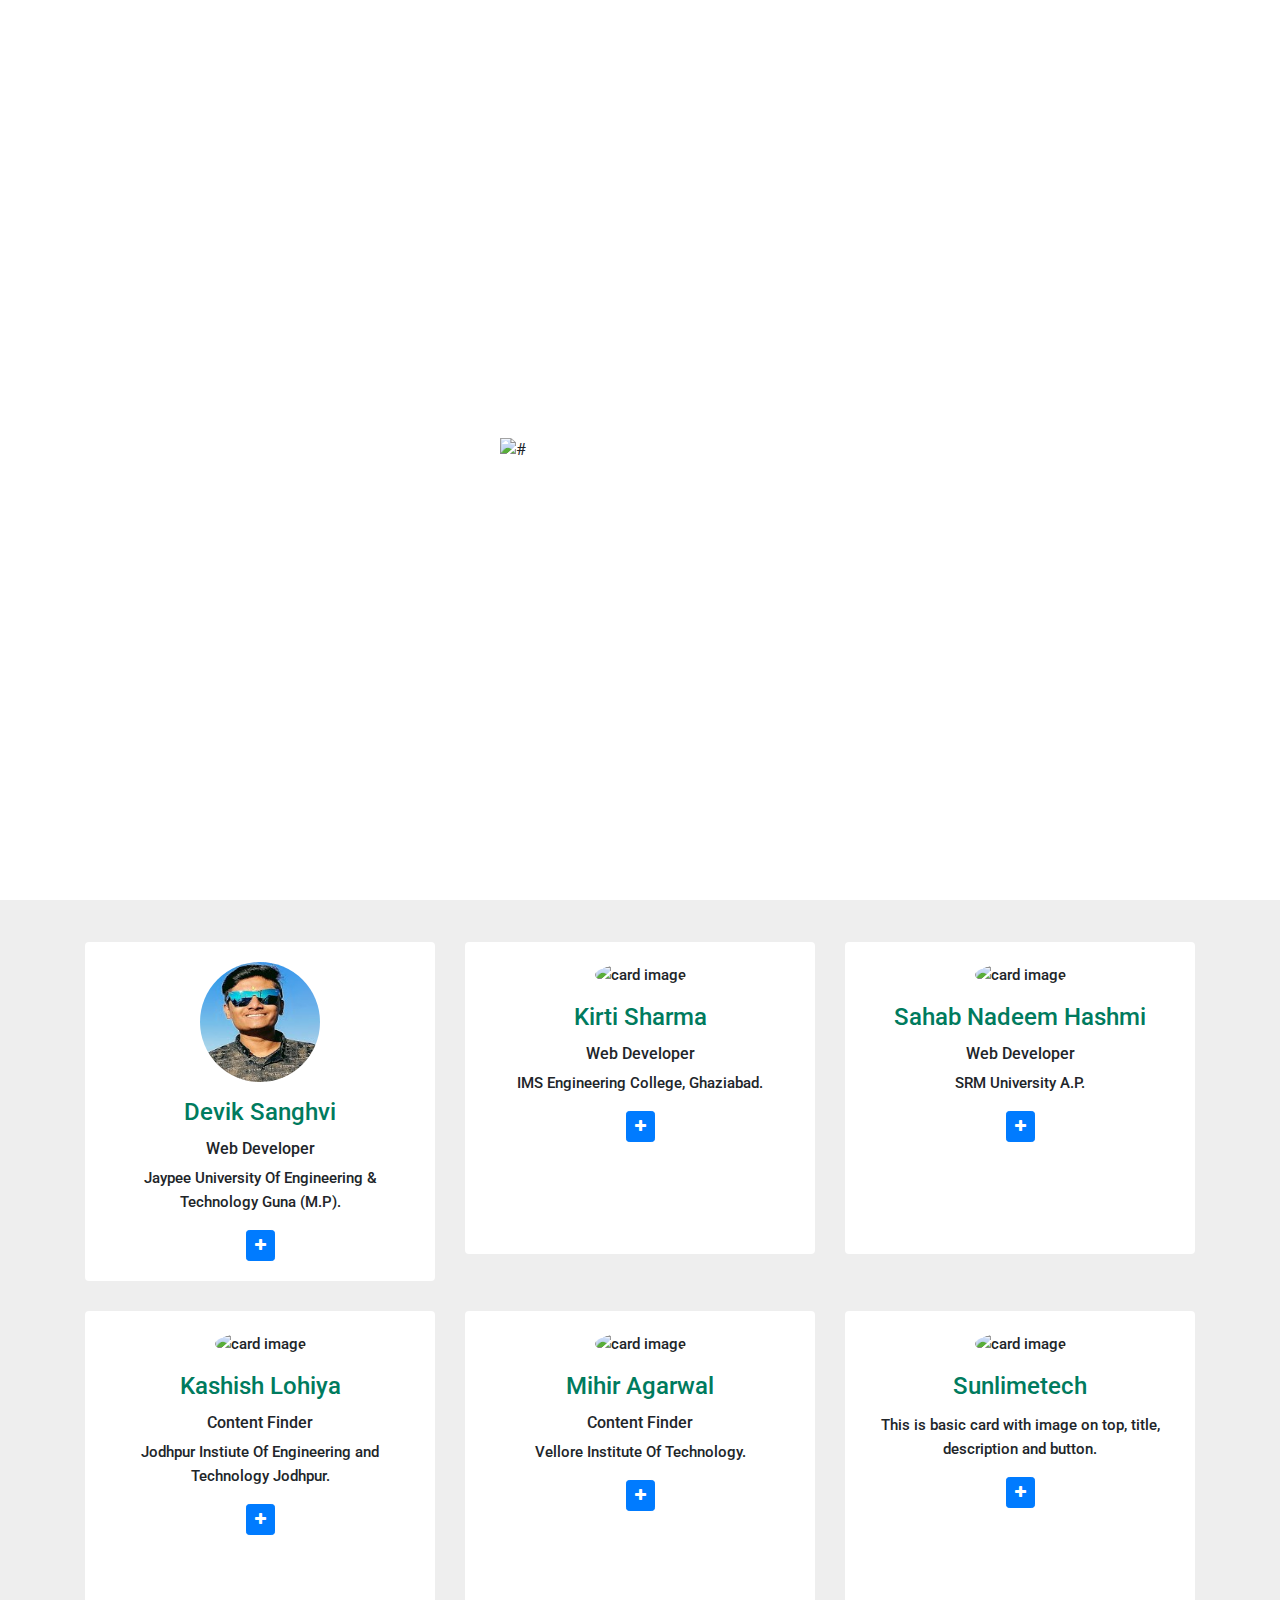
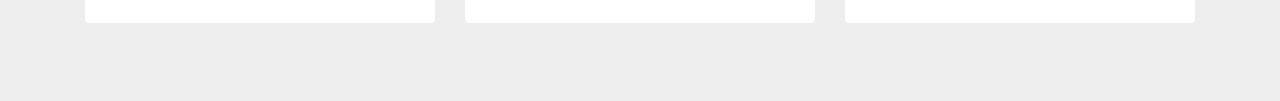
==== about.html @ fb1b966c "." ====
<!DOCTYPE html>
<html lang="en">
   <head>
      <!-- basic -->
      <meta charset="utf-8">
      <meta http-equiv="X-UA-Compatible" content="IE=edge">
      <!-- mobile metas -->
      <meta name="viewport" content="width=device-width, initial-scale=1">
      <meta name="viewport" content="initial-scale=1, maximum-scale=1">
      <!-- site metas -->
      <title>Covid-19</title>
      <meta name="keywords" content="">
      <meta name="description" content="">
      <meta name="author" content="">
      <!-- bootstrap css -->
      <link rel="stylesheet" href="css/bootstrap.min.css">
      <!-- style css -->
      <link rel="stylesheet" href="css/style.css">
      <!-- Responsive-->
      <link rel="stylesheet" href="css/responsive.css">
      <!-- fevicon -->
      <link rel="icon" href="images/fevicon.png" type="image/gif" />
      <!-- Scrollbar Custom CSS -->
      <link rel="stylesheet" href="https://netdna.bootstrapcdn.com/font-awesome/4.0.3/css/font-awesome.css">
       <link rel="stylesheet" href="css/owl.carousel.min.css"> 
      <link rel="stylesheet" href="https://cdnjs.cloudflare.com/ajax/libs/fancybox/2.1.5/jquery.fancybox.min.css" media="screen">
      <link rel="stylesheet" href="https://rawgit.com/LeshikJanz/libraries/master/Bootstrap/baguetteBox.min.css">
      <!--[if lt IE 9]>
      <script src="https://oss.maxcdn.com/html5shiv/3.7.3/html5shiv.min.js"></script>
      <script src="https://oss.maxcdn.com/respond/1.4.2/respond.min.js"></script><![endif]-->
      <link href="//maxcdn.bootstrapcdn.com/bootstrap/4.0.0/css/bootstrap.min.css" rel="stylesheet" id="bootstrap-css">
      <script src="//maxcdn.bootstrapcdn.com/bootstrap/4.0.0/js/bootstrap.min.js"></script>
      <script src="//cdnjs.cloudflare.com/ajax/libs/jquery/3.2.1/jquery.min.js"></script>
   </head>
   <!-- body -->
   <body class="main-layout inner_page">
      <!-- loader  -->
      <div class="loader_bg">
         <div class="loader"><img src="images/loading.gif" alt="#"/></div>
      </div>
      <!-- end loader -->
      <!-- top -->
       <!-- header -->
         <header class="header-area">
            <div class="left">
               <a href="Javascript:void(0)"><i class="fa fa-search" aria-hidden="true"></i></a>
            </div>
            <div class="right">
               <a href="Javascript:void(0)"><i class="fa fa-user" aria-hidden="true"></i></a>
            </div>
            <div class="container">
               <div class="row d_flex">
                  <div class="col-sm-3 logo_sm">
                     <div class="logo">
                        <a href="index.html"></a>
                     </div>
                  </div>
                  <div class="col-lg-10 offset-lg-1 col-md-12 col-sm-9">
                     <div class="navbar-area">
                        <nav class="site-navbar">
                           <ul>
                              <li><a href="index.html">Home</a></li>
                              <li><a class="active" href="about.html">About</a></li>
                              <li><a href="action.html">take action</a></li>
                              <li><a href="index.html" class="logo_midle">covido</a></li>
                              <li><a href="news.html">news</a></li>
                              <li><a href="doctores.html">doctores</a></li>
                              <li><a href="contact.html">Contact </a></li>
                           </ul>
                           <button class="nav-toggler">
                           <span></span>
                           </button>
                        </nav>
                     </div>
                  </div>
               </div>
            </div>
         </header>
      <!-- end header -->
      <!-- about -->
      <div class="about">
         <div class="container_width">
            <div class="row d_flex">
                   <div class="col-md-7">
                  <div class="titlepage text_align_left">
                     <h2>About Corona Virus </h2>
                     <p>English. Many desktop publishing packages and web page editors now use Lorem Ipsum as their default model text, and a search for
                     </p>
                     <a class="read_more" href="about.html">About More</a>
                  </div>
               </div>
               <div class="col-md-5">
                  <div class="about_img text_align_center">
                     <figure><img src="images/about.png" alt="#"/></figure>
                  </div>
               </div>
              
            </div>
         </div>
      </div>


      <section id="team" class="pb-5">
    <div class="container">
        <h5 class="section-title h1">OUR AMAZING TEAM</h5>
        <div class="row">
            <!-- Team member -->
            <div class="col-xs-12 col-sm-6 col-md-4">
                <div class="image-flip" ontouchstart="this.classList.toggle('hover');">
                    <div class="mainflip">
                        <div class="frontside">
                            <div class="card">
                                <div class="card-body text-center">
                                    <p><img class=" img-fluid" src="images/baba.jpg" alt="card image"></p>
                                    <h4 class="card-title">Devik Sanghvi</h4>
                                    <h6>Web Developer</h6>
                                    <p class="card-text">Jaypee University Of Engineering & Technology Guna (M.P).</p>
                                    <a href="#" class="btn btn-primary btn-sm"><i class="fa fa-plus"></i></a>
                                </div>
                            </div>
                        </div>
                        <div class="backside">
                            <div class="card">
                                <div class="card-body text-center mt-4">
                                    <h4 class="card-title">Devik Sanghvi</h4>
                                     <h6>Web Developer</h6>
                                    <p class="card-text">Devik is a student of 2nd year CSE from Jaypee University Of Engineering & Technology Guna (M.P).</p>
                                    <ul class="list-inline">
                                        <li class="list-inline-item">
                                            <a class="social-icon text-xs-center" target="_blank" href="https://www.facebook.com/devik.sanghvi.5">
                                                <i class="fa fa-facebook"></i>
                                            </a>
                                        </li>
                                        <li class="list-inline-item">
                                            <a class="social-icon text-xs-center" target="_blank" href="https://www.instagram.com/">
                                                <i class="fa fa-instagram"></i>
                                            </a>
                                        </li>
                                        <li class="list-inline-item">
                                            <a class="social-icon text-xs-center" target="_blank" href="https://www.linkedin.com/in/mr-devik-sanghvi-porwal/">
                                                <i class="fa fa-linkedin"></i>
                                            </a>
                                        </li>
                                        <li class="list-inline-item">
                                            <a class="social-icon text-xs-center" target="_blank" href="https://github.com/deviksanghvi">
                                                <i class="fa fa-github"></i>
                                            </a>
                                        </li>
                                    </ul>
                                </div>
                            </div>
                        </div>
                    </div>
                </div>
            </div>
            <!-- ./Team member -->
            <!-- Team member -->
            <div class="col-xs-12 col-sm-6 col-md-4">
                <div class="image-flip" ontouchstart="this.classList.toggle('hover');">
                    <div class="mainflip">
                        <div class="frontside">
                            <div class="card">
                                <div class="card-body text-center">
                                    <p><img class=" img-fluid" src="https://sunlimetech.com/portfolio/boot4menu/assets/imgs/team/img_05.png" alt="card image"></p>
                                    <h4 class="card-title">Kirti Sharma</h4>
                                     <h6>Web Developer</h6>
                                    <p class="card-text"> IMS Engineering College, Ghaziabad.</p>
                                    <a href="#" class="btn btn-primary btn-sm"><i class="fa fa-plus"></i></a>
                                </div>
                            </div>
                        </div>
                        <div class="backside">
                            <div class="card">
                                <div class="card-body text-center mt-4">
                                    <h4 class="card-title">Kirti Sharma</h4>
                                     <h6>Web Developer</h6>
                                    <p class="card-text">Kirti is a student of 2nd year CSE from IMS Engineering College, Ghaziabad.</p>
                                    <ul class="list-inline">
                                        <li class="list-inline-item">
                                            <a class="social-icon text-xs-center" target="_blank" href="https://www.facebook.com/100026110008019">
                                                <i class="fa fa-facebook"></i>
                                            </a>
                                        </li>
                                        <li class="list-inline-item">
                                            <a class="social-icon text-xs-center" target="_blank" href=" www.instagram.com/kiiirtiiii">
                                                <i class="fa fa-instagram"></i>
                                            </a>
                                        </li>
                                        <li class="list-inline-item">
                                            <a class="social-icon text-xs-center" target="_blank" href=" https://www.linkedin.com/in/kirti-sharma-0333131a0">
                                                <i class="fa fa-linkedin"></i>
                                            </a>
                                        </li>
                                        <li class="list-inline-item">
                                            <a class="social-icon text-xs-center" target="_blank" href="github.com/kirtisharma05">
                                                <i class="fa fa-github"></i>
                                            </a>
                                        </li>
                                    </ul>
                                </div>
                            </div>
                        </div>
                    </div>
                </div>
            </div>
            <!-- ./Team member -->
            <!-- Team member -->
            <div class="col-xs-12 col-sm-6 col-md-4">
                <div class="image-flip" ontouchstart="this.classList.toggle('hover');">
                    <div class="mainflip">
                        <div class="frontside">
                            <div class="card">
                                <div class="card-body text-center">
                                    <p><img class=" img-fluid" src="https://sunlimetech.com/portfolio/boot4menu/assets/imgs/team/img_05.png" alt="card image"></p>
                                    <h4 class="card-title">Sahab Nadeem Hashmi</h4>
                                     <h6>Web Developer</h6>
                                    <p class="card-text">SRM University A.P.</p>
                                    <a href="#" class="btn btn-primary btn-sm"><i class="fa fa-plus"></i></a>
                                </div>
                            </div>
                        </div>
                        <div class="backside">
                            <div class="card">
                                <div class="card-body text-center mt-4">
                                    <h4 class="card-title">Sahab Nadeem Hashmi</h4>
                                     <h6>Web Developer</h6>
                                    <p class="card-text">Sahab is a student of 2nd year CSE from SRM University A.P.</p>
                                    <ul class="list-inline">
                                        <li class="list-inline-item">
                                            <a class="social-icon text-xs-center" target="_blank" href="https://www.facebook.com/kingsnh03">
                                                <i class="fa fa-facebook"></i>
                                            </a>
                                        </li>
                                        <li class="list-inline-item">
                                            <a class="social-icon text-xs-center" target="_blank" href="">
                                                <i class="fa fa-instagram"></i>
                                            </a>
                                        </li>
                                        <li class="list-inline-item">
                                            <a class="social-icon text-xs-center" target="_blank" href="LinkedIn.com/in/snh3003">
                                                <i class="fa fa-linkedin"></i>
                                            </a>
                                        </li>
                                        <li class="list-inline-item">
                                            <a class="social-icon text-xs-center" target="_blank" href="GitHub.com/snh3003">
                                                <i class="fa fa-github"></i>
                                            </a>
                                        </li>
                                    </ul>
                                </div>
                            </div>
                        </div>
                    </div>
                </div>
            </div>
            <!-- ./Team member -->
            <!-- Team member -->
            <div class="col-xs-12 col-sm-6 col-md-4">
                <div class="image-flip" ontouchstart="this.classList.toggle('hover');">
                    <div class="mainflip">
                        <div class="frontside">
                            <div class="card">
                                <div class="card-body text-center">
                                    <p><img class=" img-fluid" src="https://sunlimetech.com/portfolio/boot4menu/assets/imgs/team/img_04.jpg" alt="card image"></p>
                                    <h4 class="card-title">Kashish Lohiya</h4>
                                    <h6>Content Finder</h6>
                                    <p class="card-text">Jodhpur Instiute Of Engineering and Technology Jodhpur.</p>
                                    <a href="#" class="btn btn-primary btn-sm"><i class="fa fa-plus"></i></a>
                                </div>
                            </div>
                        </div>
                        <div class="backside">
                            <div class="card">
                                <div class="card-body text-center mt-4">
                                    <h4 class="card-title">Kashish Lohiya</h4>
                                    <h6>Content Finder</h6>
                                    <p class="card-text">Kashish is a student of 3rd year ECE from Jodhpur Instiute Of Engineering and Technology Jodhpur.</p>
                                    <ul class="list-inline">
                                        <li class="list-inline-item">
                                            <a class="social-icon text-xs-center" target="_blank" href="fb.com/kashishlohiya">
                                                <i class="fa fa-facebook"></i>
                                            </a>
                                        </li>
                                        <li class="list-inline-item">
                                            <a class="social-icon text-xs-center" target="_blank" href="https://instagram.com/kashishmaheshwari5999?igshid=15892br0w7zby">
                                                <i class="fa fa-instagram"></i>
                                            </a>
                                        </li>
                                        <li class="list-inline-item">
                                            <a class="social-icon text-xs-center" target="_blank" href=" linkedin.com/in/kashish-lohiya-281976180">
                                                <i class="fa fa-linkedin"></i>
                                            </a>
                                        </li>
                                        <li class="list-inline-item">
                                            <a class="social-icon text-xs-center" target="_blank" href="https://github.com/kashishlohiya">
                                                <i class="fa fa-github"></i>
                                            </a>
                                        </li>
                                    </ul>
                                </div>
                            </div>
                        </div>
                    </div>
                </div>
            </div>
            <!-- ./Team member -->
            <!-- Team member -->
            <div class="col-xs-12 col-sm-6 col-md-4">
                <div class="image-flip" ontouchstart="this.classList.toggle('hover');">
                    <div class="mainflip">
                        <div class="frontside">
                            <div class="card">
                                <div class="card-body text-center">
                                    <p><img class=" img-fluid" src="https://sunlimetech.com/portfolio/boot4menu/assets/imgs/team/img_05.png" alt="card image"></p>
                                    <h4 class="card-title">Mihir Agarwal</h4>
                                    <h6>Content Finder</h6>
                                    <p class="card-text">Vellore Institute Of Technology.</p>
                                    <a href="#" class="btn btn-primary btn-sm"><i class="fa fa-plus"></i></a>
                                </div>
                            </div>
                        </div>
                        <div class="backside">
                            <div class="card">
                                <div class="card-body text-center mt-4">
                                    <h4 class="card-title">Mihir Agarwal</h4>
                                    <h6>Content Finder</h6>
                                    <p class="card-text">Mihir is a student of 2nd year CSE from Vellore Institute Of Technology.</p>
                                    <ul class="list-inline">
                                        <li class="list-inline-item">
                                            <a class="social-icon text-xs-center" target="_blank" href=" https://www.facebook.com/profile.php?id=100010116482524">
                                                <i class="fa fa-facebook"></i>
                                            </a>
                                        </li>
                                        <li class="list-inline-item">
                                            <a class="social-icon text-xs-center" target="_blank" href="https://www.instagram.com/mihiragarwal_0211/?hl=en">
                                                <i class="fa fa-instagram"></i>
                                            </a>
                                        </li>
                                        <li class="list-inline-item">
                                            <a class="social-icon text-xs-center" target="_blank" href="https://www.linkedin.com/in/mihir-agarwal-a6a325106/">
                                                <i class="fa fa-github"></i>
                                            </a>
                                        </li>
                                        <li class="list-inline-item">
                                            <a class="social-icon text-xs-center" target="_blank" href="https://github.com/mihir-agarwal0211/">
                                                <i class="fa fa-linkedin"></i>
                                            </a>
                                        </li>
                                    </ul>
                                </div>
                            </div>
                        </div>
                    </div>
                </div>
            </div>
            <!-- ./Team member -->
            <!-- Team member -->
            <div class="col-xs-12 col-sm-6 col-md-4">
                <div class="image-flip" ontouchstart="this.classList.toggle('hover');">
                    <div class="mainflip">
                        <div class="frontside">
                            <div class="card">
                                <div class="card-body text-center">
                                    <p><img class=" img-fluid" src="https://sunlimetech.com/portfolio/boot4menu/assets/imgs/team/img_06.jpg" alt="card image"></p>
                                    <h4 class="card-title">Sunlimetech</h4>
                                    <p class="card-text">This is basic card with image on top, title, description and button.</p>
                                    <a href="#" class="btn btn-primary btn-sm"><i class="fa fa-plus"></i></a>
                                </div>
                            </div>
                        </div>
                        <div class="backside">
                            <div class="card">
                                <div class="card-body text-center mt-4">
                                    <h4 class="card-title">Sunlimetech</h4>
                                    <p class="card-text">This is basic card with image on top, title, description and button.This is basic card with image on top, title, description and button.This is basic card with image on top, title, description and button.</p>
                                    <ul class="list-inline">
                                        <li class="list-inline-item">
                                            <a class="social-icon text-xs-center" target="_blank" href="#">
                                                <i class="fa fa-facebook"></i>
                                            </a>
                                        </li>
                                        <li class="list-inline-item">
                                            <a class="social-icon text-xs-center" target="_blank" href="#">
                                                <i class="fa fa-instagram"></i>
                                            </a>
                                        </li>
                                        <li class="list-inline-item">
                                            <a class="social-icon text-xs-center" target="_blank" href="#">
                                                <i class="fa fa-linkedin"></i>
                                            </a>
                                        </li>
                                        <li class="list-inline-item">
                                            <a class="social-icon text-xs-center" target="_blank" href="#">
                                                <i class="fa fa-github"></i>
                                            </a>
                                        </li>
                                    </ul>
                                </div>
                            </div>
                        </div>
                    </div>
                </div>
            </div>
            <!-- ./Team member -->

        </div>
    </div>
</section>
      <!-- end about -->
      <!--  footer -->
<!--       <footer>
         <div class="footer">
            <div class="container">
               <div class="row">
                        <div class="col-lg-2 col-md-6 col-sm-6">
                           <div class="hedingh3 text_align_left">
                              <h3>Resources</h3>
                              <ul class="menu_footer">
                                 <li><a href="index.html">Home</a><li>
                                 <li><a href="javascript:void(0)">What we do</a><li>
                                 <li><a href="javascript:void(0)">Media</a><li>
                                 <li><a href="javascript:void(0)">Travel Advice</a><li>
                                 <li><a href="javascript:void(0)">Protection</a><li>
                                 <li><a href="javascript:void(0)">Care</a><li>
                              </ul>
                           </div>
                        </div>
                        <div class="col-lg-3 col-md-6 col-sm-6">
                           <div class="hedingh3 text_align_left">
                             <h3>About</h3>
                              <p>Many desktop publishing packages and web page editors now use Lorem Ipsum as their default model text, and a search for 'lorem ipsum' will uncover many web sites still in their infancy. Various</p>
                           </div>
                        </div>
                        <div class="col-lg-3 col-md-6 col-sm-6">
                           <div class="hedingh3  text_align_left">
                              <h3>Contact  Us</h3>
                                <ul class="top_infomation">
                        <li><i class="fa fa-map-marker" aria-hidden="true"></i>
                           Making this the first true  
                        </li>
                        <li><i class="fa fa-phone" aria-hidden="true"></i>
                           Call : +01 1234567890
                        </li>
                        <li><i class="fa fa-envelope" aria-hidden="true"></i>
                           <a href="Javascript:void(0)">Email : demo@gmail.com</a>
                        </li>
                     </ul>     
                     </div>
                  </div>
                     <div class="col-lg-4 col-md-6 col-sm-6">
                           <div class="hedingh3 text_align_left">
                              <h3>countrys</h3>
                              <div class="map">
                                <img src="images/map.png" alt="#"/>
                              </div>
                           </div>
                        </div>
               </div>
            </div>
            <div class="copyright">
               <div class="container">
                  <div class="row">
                     <div class="col-md-8 offset-md-2">
                        <p>© 2020 All Rights Reserved. Design by <a href="https://html.design/"> Free html Templates</a></p>
                     </div>
                  </div>
               </div>
            </div>
         </div>
      </footer> -->
      <!-- end footer -->
      <!-- Javascript files-->
      <script src="js/jquery.min.js"></script>
      <script src="js/bootstrap.bundle.min.js"></script>
      <script src="https://cdnjs.cloudflare.com/ajax/libs/baguettebox.js/1.8.1/baguetteBox.min.js"></script>
      <script src="js/owl.carousel.min.js"></script>
      <script src="js/custom.js"></script>
   </body>
</html>
---- css/style.css ----
/*--------------------------------------------------------------------- 
File Name: style.css 
---------------------------------------------------------------------*/


/*--------------------------------------------------------------------- 
import Fonts
---------------------------------------------------------------------*/

@import url('https://fonts.googleapis.com/css?family=Poppins:100,100i,200,200i,300,300i,400,400i,500,500i,600,600i,700,700i,800,800i,900,900i');
@import url('https://fonts.googleapis.com/css?family=Lato:400,700,700i,900&display=swap');
@import url('https://fonts.googleapis.com/css?family=Roboto:300,400,500,700,900&display=swap');
@import url('https://maxcdn.bootstrapcdn.com/font-awesome/4.7.0/css/font-awesome.min.css');

/*****---------------------------------------- 1)
 2) font-family: 'Poppins', sans-serif;
 ----------------------------------------*****/


/*--------------------------------------------------------------------- 
import Files 
---------------------------------------------------------------------*/

@import url(normalize.css);
@import url(icomoon.css);
@import url(font-awesome.min.css);
@import url(owl.carousel.min.css);
@import url(nice-select.css);
@font-face {
     font-family: 'helveticaregular';
     src: url('../fonts/helvetica_400-webfont.woff2') format('woff2'), url('../fonts/helvetica_400-webfont.woff') format('woff');
     font-weight: normal;
     font-style: normal;
}


/*--------------------------------------------------------------------- 
basic 
---------------------------------------------------------------------*/

* {
     box-sizing: border-box !important;
}

.container {
     max-width: 1170px;
}

html {
     scroll-behavior: smooth;
}

body {
     color: #666666;
     font-size: 14px;
     font-family: 'Poppins', sans-serif;
     line-height: 1.80857;
     font-weight: normal;
}


/*font-family: 'Roboto', sans-serif;*/

a {
     color: #1f1f1f;
     text-decoration: none !important;
     outline: none !important;
     -webkit-transition: all .3s ease-in-out;
     -moz-transition: all .3s ease-in-out;
     -ms-transition: all .3s ease-in-out;
     -o-transition: all .3s ease-in-out;
     transition: all .3s ease-in-out;
}

h1,
h2,
h3,
h4,
h5,
h6 {
     letter-spacing: 0;
     font-weight: normal;
     position: relative;
     padding: 0;
     font-weight: normal;
     line-height: normal;
     color: #111111;
     margin: 0
}

h1 {
     font-size: 24px;
}

h2 {
     font-size: 22px;
}

h3 {
     font-size: 18px;
}

h4 {
     font-size: 16px
}

h5 {
     font-size: 14px
}

h6 {
     font-size: 13px
}

*,
*::after,
*::before {
     -webkit-box-sizing: border-box;
     -moz-box-sizing: border-box;
     box-sizing: border-box;
}

h1 a,
h2 a,
h3 a,
h4 a,
h5 a,
h6 a {
     color: #212121;
     text-decoration: none!important;
     opacity: 1
}

button:focus {
     outline: none;
}

ul,
li,
ol {
     margin: 0px;
     padding: 0px;
     list-style: none;
}

p {
     margin: 0px;
     font-weight: 500;
     font-size: 15px;
     line-height: 24px;
}

a {
     color: #222222;
     text-decoration: none;
     outline: none !important;
}

a,
.btn {
     text-decoration: none !important;
     outline: none !important;
     -webkit-transition: all .3s ease-in-out;
     -moz-transition: all .3s ease-in-out;
     -ms-transition: all .3s ease-in-out;
     -o-transition: all .3s ease-in-out;
     transition: all .3s ease-in-out;
}

img {
     max-width: 100%;
     height: auto;
}

 :focus {
     outline: 0;
}

.btn-custom {
     margin-top: 20px;
     background-color: transparent !important;
     border: 2px solid #ddd;
     padding: 12px 40px;
     font-size: 16px;
}

.lead {
     font-size: 18px;
     line-height: 30px;
     color: #767676;
     margin: 0;
     padding: 0;
}

.form-control:focus {
     border-color: #ffffff !important;
     box-shadow: 0 0 0 .2rem rgba(255, 255, 255, .25);
}

.navbar-form input {
     border: none !important;
}

.badge {
     font-weight: 500;
}

blockquote {
     margin: 20px 0 20px;
     padding: 30px;
}

button {
     border: 0;
     margin: 0;
     padding: 0;
     cursor: pointer;
}

.full {
     float: left;
     width: 100%;
}

.full {
     width: 100%;
     float: left;
     margin: 0;
     padding: 0;
}


/**-- heading section --**/


/*---------------------------- preloader area ----------------------------*/

.loader_bg {
     position: fixed;
     z-index: 9999999;
     background: #fff;
     width: 100%;
     height: 100%;
}

.loader {
     height: 100%;
     width: 100%;
     position: absolute;
     left: 0;
     top: 0;
     display: flex;
     justify-content: center;
     align-items: center;
}

.loader img {
     width: 280px;
}

.titlepage {
     text-align: center;
     padding-bottom: 60px;
}

.titlepage h2 {
    text-transform: uppercase;
     font-size: 45px;
     color: #353d47;
     line-height: 50px;
     font-weight: bold;
     padding: 0;
     display: inline-block;
}

.d_flex {
     display: flex;
     align-items: center;
     flex-wrap: wrap;
}

.read_more {
     font-size: 17px;
     background-color: #05254d;
     color: #fff;
    
     width: 100%;
     max-width: 275px;
     text-align: center;
     display: inline-block;
     transition: ease-in all 0.5s;
     font-weight: bold;
     height: 75px;
     text-transform: uppercase;
     line-height: 75px;
}

.read_more:hover {
     background: #ed1c24;
     color: #fff;
     transition: ease-in all 0.5s;
}

.text_align_left {
     text-align: left;
}

.text_align_right {
     text-align: right;
}

.text_align_center {
     text-align: center;
}


/*-- header --*/

.header-area  {
     padding: 30px 16px;
     color: #f1f1f1;
     width: 100%;
     z-index: 9999999;
     height: 87px;
     background:#ed242e;
}


.logo_sm {display: none;}



.logo_midle {color: #fef6fc; font-weight: bold; color: #fff !important;}
.logo_midle::before {
    position: absolute;
    content: "";
    bottom: -93px;
    width: 158px;
    height: 96px;
    background: url(../images/logo.png);
    z-index: 999;
    margin: 0 auto;
    left: 0;
    right: 26px;
}
.site-navbar {
    display: flex;
    justify-content: space-between;
    align-items: center;
}

.site-navbar ul {
    margin: 0;
    padding: 0;
    list-style: none;
    display: flex;
}

.site-navbar ul li a {
    color: #fef6fc;
    font-size: 17px;
    display: block;
    text-decoration: none;
    text-transform: uppercase;
}

.site-navbar ul li {
    padding-right: 70px;
}

.site-navbar ul li:last-child {
    padding-right: 0;
}

.site-navbar ul li a:hover {
    color: #00132b;
}
.site-navbar ul li a.active {
    color: #00132b;
}

/* navbar regular css end */


/* nav-toggler css start */

.nav-toggler {
    border: 3px solid #fff;
    padding: 5px;
    background-color: transparent;
    cursor: pointer;
    height: 39px;
    display: none;
    z-index: 99999;
}

.nav-toggler span,
.nav-toggler span:before,
.nav-toggler span:after {
    width: 28px;
    height: 3px;
    background-color: #fff;
    display: block;
    transition: .3s;
}

.nav-toggler span:before {
    content: '';
    transform: translateY(-9px);
}

.nav-toggler span:after {
    content: '';
    transform: translateY(6px);
}

.nav-toggler.toggler-open span {
    background-color: transparent;
}

.nav-toggler.toggler-open span:before {
    transform: translateY(0px) rotate(45deg);
}

.nav-toggler.toggler-open span:after {
    transform: translateY(-3px) rotate(-45deg);
}


/* nav-toggler css start */


/* intro-area css start */

.intro-area {
    height: calc(100vh - 61px);
    display: flex;
    align-items: center;
    text-align: center;
    color: #fff;
}




/* intro-area css end */


.left {

    position: absolute;
    background: #00132b;
    width: 80px;
    left: 0;
    height: 87px;
    top: 0;
    text-align: center;
    line-height: 87px;

}

.left  a i {
    color: #fff;

}
.right {
    position: absolute;
    background: #00132b;
    width: 80px;
    right: 0;
    height: 87px;
    top: 0;
    text-align: center;
    line-height: 87px;

}
.right  a i {
    color: #fff;

}
/** end header **/




/** end header **/


/** banner section **/

.full_bg {
     background: url(../images/banner.png);
     background-size: cover;
     background-position: center;
     background-repeat: no-repeat;
     height: 100vh;
    padding-bottom: 150px;
     position: relative;
}

.full_bg .carousel-indicators {
    bottom: -43px;
    margin-left: 0;
    left: 20px;
    right: inherit;
    display: none;
}

.full_bg .carousel-indicators li.active {
     display: inline;
}

.full_bg .carousel-indicators li {
     text-indent: unset;
     opacity: 1;
     color: #fff;
     font-size: 18px;
     text-align: center;
     line-height: 59px;
     margin-right: 0px;
     background: transparent; 
     border: none;
     text-indent: unset;
     display: none;
}



.slider_main {
     padding-top: 11%;
}

.cuplle {
     position: inherit;
     bottom: 0;
     padding: 0;
     z-index: 9999;
     left: 0;
     right: 0;
}

.photog {
     z-index: 9999;
     position: relative;
     text-align: left;
}

.photog .read_more:focus {
     box-shadow: none;
}

.photog h1 {
     padding: 0;
     font-size: 89px;
     line-height: 90px;
     color: #fff;
     font-weight: bold;
     text-align: left;
     padding-bottom: 70px;
}


.photog .read_more {
    margin-right: 15px;
    font-weight: normal;
    background:#fff;
    color: #000;
    height: 50px;
    line-height: 50px;
    max-width: 204px;
}


.photog .read_more:hover {background: #ed1c24; color: #fff;}
.slider_main .carousel-item {
     height: 100%;
     width: 100%;
}

#banner1 .carousel-control-prev,
#banner1 .carousel-control-next {
     width:80px;
     height: 80px;
     background-color: #ed1c24;
     color: #fff;
     font-size: 35px;
     opacity: 1;
     top: 50%;
     border-radius: 50%;
    
}

#banner1 .carousel-control-prev {
   
      left: 0%;
}

#banner1 .carousel-control-next {
     
     right: 0%;
}

#banner1 .carousel-control-next:focus,
#banner1 .carousel-control-next:hover,
#banner1 .carousel-control-prev:focus,
#banner1 .carousel-control-prev:hover {
     background-color: #fff;
     color: #ed1c24;
}


/** end banner section **/


/** about section **/

.about {
    background: #fff;
    padding: 80px 50px;
    position: relative;
    margin: 0 70px;
    box-shadow: 3px 0 62px rgba(13, 3, 3, 0.18);
    border-radius: 60px;
    margin-top: -130px;
}

.container_width {max-width: 1380px;
 padding: 0 15px;
 display: block;
 margin: 0 auto;
 clear: both;


}

.about .titlepage {
     padding-bottom: 0;
}
.about .titlepage h2 {
    position: relative;
    padding-bottom: 18px;
}

.about .titlepage h2::before {
    position: absolute;
    content: "";
    bottom: 0px;
    background: #ed1c24;
    width: 93px;
    height: 11px;
    left: 0;
    border-radius: 20px;
}
.about .titlepage p {
    font-weight: normal;
    font-size: 17px;
    line-height: 30px;
    color: #111111;
    padding: 35px 0px 50px 0px;
}


.about_img figure {
     margin: 0;
}

/** end about section **/


/** coronata section **/

.coronata {
    background: #fff;
   padding-top: 100px;
  
}

.coronata .titlepage {
     padding-bottom: 0;
}

.coronata .titlepage p {
    font-weight: normal;
    font-size: 17px;
    line-height: 30px;
    color: #111111;
    padding: 35px 0px 50px 0px;
}


.coronata_img figure {
     margin: 0;
}

/** end coronata section **/



/** protect **/

.protect {
    padding: 0 30px;
     padding-top: 80px;
    padding-bottom: 25px;
}


.protect_bg  {
       background:url(../images/project.png);
     background-repeat: no-repeat;
     background-position: center;
     background-size: 100% 100%;
       padding-top: 80px;
      padding-bottom: 48px;
}

.protect .titlepage p {
     padding-top: 5px;
   
}
.desktop {
    padding: 45px 20px 30px 20px;
    background: #fff;
    border-radius: 20px;
}


.protect_box h3 {
     color: #0d0e0e;
     font-size: 17px;
     font-weight: bold;
     padding-top: 25px;
     padding-bottom: 5px;
 
}

.protect_box span {
     color: #081419;
     font-weight:normal;
}
.protect .read_more {
    margin: 0 auto;
    display: block;
    max-width: 174px;
    height: 51px;
    line-height: 51px;
    font-weight: bold;
    font-size: 15px !important;
    margin-top: 40px;

}
.owl-carousel .owl-item img {
    width: inherit !important;
    text-align: center;
    margin: 0 auto;
    height: 90px;
}

.owl-carousel .owl-nav.disabled {
     display: inherit !important;
    padding-top: 80px;
}


.owl-carousel .owl-nav button.owl-next, 
.owl-carousel .owl-nav button.owl-prev {
     width: 90px;
     height: 90px;
     background-color: #ed1c24 !important;
     color: #fff !important;
     font-size: 55px !important;
     line-height: 30px !important;
     opacity: 1;
     border-radius: 50px;
     transition: ease-in all 0.5s;
     box-shadow: 0 0 80px rgba(13, 3, 3, 0.11);
}
.owl-carousel .owl-nav button.owl-next:hover, 
.owl-carousel .owl-nav button.owl-prev:hover {
     background-color: #fff !important;
     transition: ease-in all 0.5s;
     color: #000 !important;
}
.owl-next {
    position: absolute;
    right: 42%;
}
.owl-prev {
    position: absolute;
    left: 42%;
}


/** end protect **/



/** cases section **/

.cases {
    background: #fff;
    padding: 0 30px 0 30px;
   padding-top: 70px;


}
.cases .titlepage {padding-bottom: 30px;}
.cases .titlepage p {padding-top: 5px;}
.latest {
    margin-top: 30px;
    background: #fff;
    padding: 25px 25px 0px 25px;
    box-shadow: 3px 0 62px rgba(13, 3, 3, 0.20);
    margin-bottom: 70px;
}


.latest figure {margin: 0;}

.latest .read_more {
    margin: 0 auto;
    display: block;
    position: absolute;
    z-index: 99999;
    max-width: 174px;
    height: 51px;
    line-height: 51px;
    font-weight: normal;
    top: 22%;
    right: 0;
    left: 0;
    bottom: 0;
}

.nostrud h3 {
    color: #151515;
    font-size: 30px;
    line-height: 30px;
    font-weight: bold;
    padding-top: 52px;
}

.nostrud p {
    padding: 5px 0 60px 0;
    color: #0f100d;
    line-height: 28px;
    font-weight: normal;
}

.nostrud {position:relative;}
.nostrud::before {
    position: absolute;
    content: "";
    left: 0;
    right: 0;
    background: url(../images/corona_icon.png);
    bottom: -40px;
    width: 80px;
    height: 81px;
    text-align: center;
    margin: 0 auto;
}


/** end cases section **/


/** doctors section **/

.doctors {
    background: #fff;
   
   padding-top: 50px;
   position: relative;


}


.reader {
    margin-top: 45px;
    background: #fff;
    padding: 0px 30px 60px 30px;
    box-shadow: 3px 0 62px rgba(13, 3, 3, 0.20);
    border-radius: 10px;
     transition: ease-in all 0.5s;
     margin-bottom: 30px;
}




.reader i {
    margin: 0;
}

.reader i img {
   border-radius: 50%;  
       box-shadow: 3px 0 62px rgba(13, 3, 3, 0.18);  margin-top: -50px;  
}



.reader h3 {
    color: #151515;
    font-size: 20px;
    line-height: 20px;
    font-weight: bold;
    padding-top: 42px;
    text-transform: uppercase;
}

.reader p {
    padding: 20px 0 40px 0;
    color: #0f100d;
    line-height: 28px;
    font-weight: normal;
}

#ho_efcet:hover .reader {background: #fafaf9;  transition: ease-in all 0.5s;}





.doctors::before {
    position: absolute;
    content: "";
    right: 4%;
    background: url(../images/case.png);
    top: 34%;
    width: 120px;
    height: 121px;
}

/** end doctors section **/


/** contact **/

.contact {
    background: #fff;
    padding-top: 50px;
}



.contact .titlepage {padding-bottom: 0;}
.main_form {padding-top:45px;}
.main_form .contactus {
     padding: 0px 20px;
     margin-bottom: 25px;
     width: 100%;
     height: 66px;
     background: #fff;
     color: #a3a3a2;
     font-size: 17px;
     font-weight: normal;
     border: #9d9d9c solid 2px;
}

.main_form .textarea {
     margin-bottom: 30px;
     width: 100%;
     background: #fff;
     color: #a3a3a2;
     font-size: 17px;
     font-weight: normal;
     padding: 40px 20px 10px 20px;
     border: #9d9d9c solid 2px;
     height: 120px;
}

.main_form .send_btn {
     font-size: 15px;
     transition: ease-in all 0.5s;
     background-color: #2b2b2b;
     text-transform: uppercase;
     color: #fff;
     max-width: 200px;
     width: 100%;
     display: block;
     font-weight: bold;
     height: 77px;
     line-height: 77px;
}

.main_form .send_btn:hover {
     background-color: #e92f0b;
     transition: ease-in all 0.5s;
     color: #fff;
}

#request *::placeholder {
     color: #a3a3a2;
     opacity: 1;
}


/** end contact **/



/** update **/

.update { padding-top: 50px; position: relative;}



.update::before {
    position: absolute;
    content: "";
    left: 4%;
    background: url(../images/case.png);
    top: 3%;
    width: 120px;
    height: 121px;
    background-repeat: no-repeat;
}
.cevery_white {background: #fff;}
.cevery_bg {background: url(../images/ever_bg.jpg);
background-size: cover;
background-repeat: no-repeat; background-position: center;
padding: 80px 0;
}


.newsl {
    text-transform: uppercase;
    width: 100%;
    height: 87px;
    background: transparent;
    color: #fff;
    font-size: 17px;
    font-weight: normal;
    box-shadow: inherit;
    padding: 0 25px;
    border: #fff solid 1px;
    border-radius: 50px;

}

.subsci_btn {

    font-size: 21px;
    transition: ease-in all 0.5s;
    text-transform: uppercase;
    color: #fff;
    font-weight: bold;
    line-height: 82px;
    height: 82px;
    max-width: 402px;
    width: 100%;
    display: block;
    border: inherit;
    background: #0a264a;
    border-radius: 50px;
    margin: 0 auto;
    margin-top: 30px;

}

.subsci_btn:hover {
    transition: ease-in all 0.5s;
    color: #fff;
    background-color: #e92f0b;
}

#colof *::placeholder {
    color: #fff;
    opacity: 1;
}
/** end update **/


/** footer **/

.footer {
    padding-top: 80px;
    background: #111111;
    text-align: center;
}

.hedingh3 {padding-bottom: 25px;}
.hedingh3 h3 {
    color: #fff;
    font-size: 20px;
    padding-bottom: 20px;
    line-height: 23px;
    font-weight: bold;
    text-align: left;
    text-transform: uppercase;
}

.hedingh3 p {
    color: #fff;
    text-align: left;
    margin-bottom: 15px;
}

ul.menu_footer {
    text-align: left;
    margin-bottom: 15px;
}

ul.menu_footer li a {
    color: #979793;
    font-size: 17px;
    line-height: 18px;
    padding-bottom: 10px;
    display: block;
}

ul.menu_footer li a:hover {
    color: #e92f0b;
}





ul.inst li {
    display: inline-block;
    margin: 4px;
}


ul.top_infomation li {
    display: block;
    font-size: 17px;
    color: #fff;
}

ul.top_infomation li:last-child {
    padding-right: 0;
}

ul.top_infomation li i {
    margin-right: 5px;
    color: #fff;
    text-align: center;
    transition: ease-in all 0.5s;
}

ul.top_infomation li a {
    color: #fff;
}

ul.top_infomation li a:hover {
    color: #e92f0b;
}

ul.top_infomation li i:hover {
    background: #eb4746;
    color: #fff;
    border-radius: 25px;
    cursor: pointer;
    transition: ease-in all 0.5s;
}


.copyright {
    margin-top: 60px;
   
    padding-bottom: 20px;
}

.copyright p {
    border-top:#d1d1d1 solid 1px;
    padding-top: 20px;
    color: #d1d1d1;
    font-size: 17px;
    line-height: 22px;
    text-align: center;
    font-weight: normal;
}

.copyright a {
    color: #d1d1d1;
}

.copyright a:hover {
    color: #ed1c24;
}


/** end footer **/



/**  inner page css **/



.inner_page .full_bg {
     height: 106px;
     padding-bottom: 0;
    
}
.inner_page .about {
    margin-top: 145px;
    margin-bottom: 80px;
}

.inner_page .doctors { padding-top: 140px;  padding-bottom: 50px;}
.inner_page .coronata {
    padding-top: 130px;
    padding-bottom: 80px;
}
.inner_page .cases {padding-top: 140px;
padding-bottom: 40px;}
.inner_page .contact {
    padding-top: 145px;
    padding-bottom: 80px;
}
#team {
    background: #eee !important;
}

.btn-primary:hover,
.btn-primary:focus {
    background-color: #108d6f;
    border-color: #108d6f;
    box-shadow: none;
    outline: none;
}

.btn-primary {
    color: #fff;
    background-color: #007b5e;
    border-color: #007b5e;
}

section {
    padding: 60px 0;
}

section .section-title {
    text-align: center;
    color: #007b5e;
    margin-bottom: 50px;
    text-transform: uppercase;
}

#team .card {
    border: none;
    background: #ffffff;
}

.image-flip:hover .backside,
.image-flip.hover .backside {
    -webkit-transform: rotateY(0deg);
    -moz-transform: rotateY(0deg);
    -o-transform: rotateY(0deg);
    -ms-transform: rotateY(0deg);
    transform: rotateY(0deg);
    border-radius: .25rem;
}

.image-flip:hover .frontside,
.image-flip.hover .frontside {
    -webkit-transform: rotateY(180deg);
    -moz-transform: rotateY(180deg);
    -o-transform: rotateY(180deg);
    transform: rotateY(180deg);
}

.mainflip {
    -webkit-transition: 1s;
    -webkit-transform-style: preserve-3d;
    -ms-transition: 1s;
    -moz-transition: 1s;
    -moz-transform: perspective(1000px);
    -moz-transform-style: preserve-3d;
    -ms-transform-style: preserve-3d;
    transition: 1s;
    transform-style: preserve-3d;
    position: relative;
}

.frontside {
    position: relative;
    -webkit-transform: rotateY(0deg);
    -ms-transform: rotateY(0deg);
    z-index: 2;
    margin-bottom: 30px;
}

.backside {
    position: absolute;
    top: 0;
    left: 0;
    background: white;
    -webkit-transform: rotateY(-180deg);
    -moz-transform: rotateY(-180deg);
    -o-transform: rotateY(-180deg);
    -ms-transform: rotateY(-180deg);
    transform: rotateY(-180deg);
    -webkit-box-shadow: 5px 7px 9px -4px rgb(158, 158, 158);
    -moz-box-shadow: 5px 7px 9px -4px rgb(158, 158, 158);
    box-shadow: 5px 7px 9px -4px rgb(158, 158, 158);
}

.frontside,
.backside {
    -webkit-backface-visibility: hidden;
    -moz-backface-visibility: hidden;
    -ms-backface-visibility: hidden;
    backface-visibility: hidden;
    -webkit-transition: 1s;
    -webkit-transform-style: preserve-3d;
    -moz-transition: 1s;
    -moz-transform-style: preserve-3d;
    -o-transition: 1s;
    -o-transform-style: preserve-3d;
    -ms-transition: 1s;
    -ms-transform-style: preserve-3d;
    transition: 1s;
    transform-style: preserve-3d;
}

.frontside .card,
.backside .card {
    min-height: 312px;
}

.backside .card a {
    font-size: 18px;
    color: #007b5e !important;
}

.frontside .card .card-title,
.backside .card .card-title {
    color: #007b5e !important;
}

.frontside .card .card-body img {
    width: 120px;
    height: 120px;
    border-radius: 50%;
}
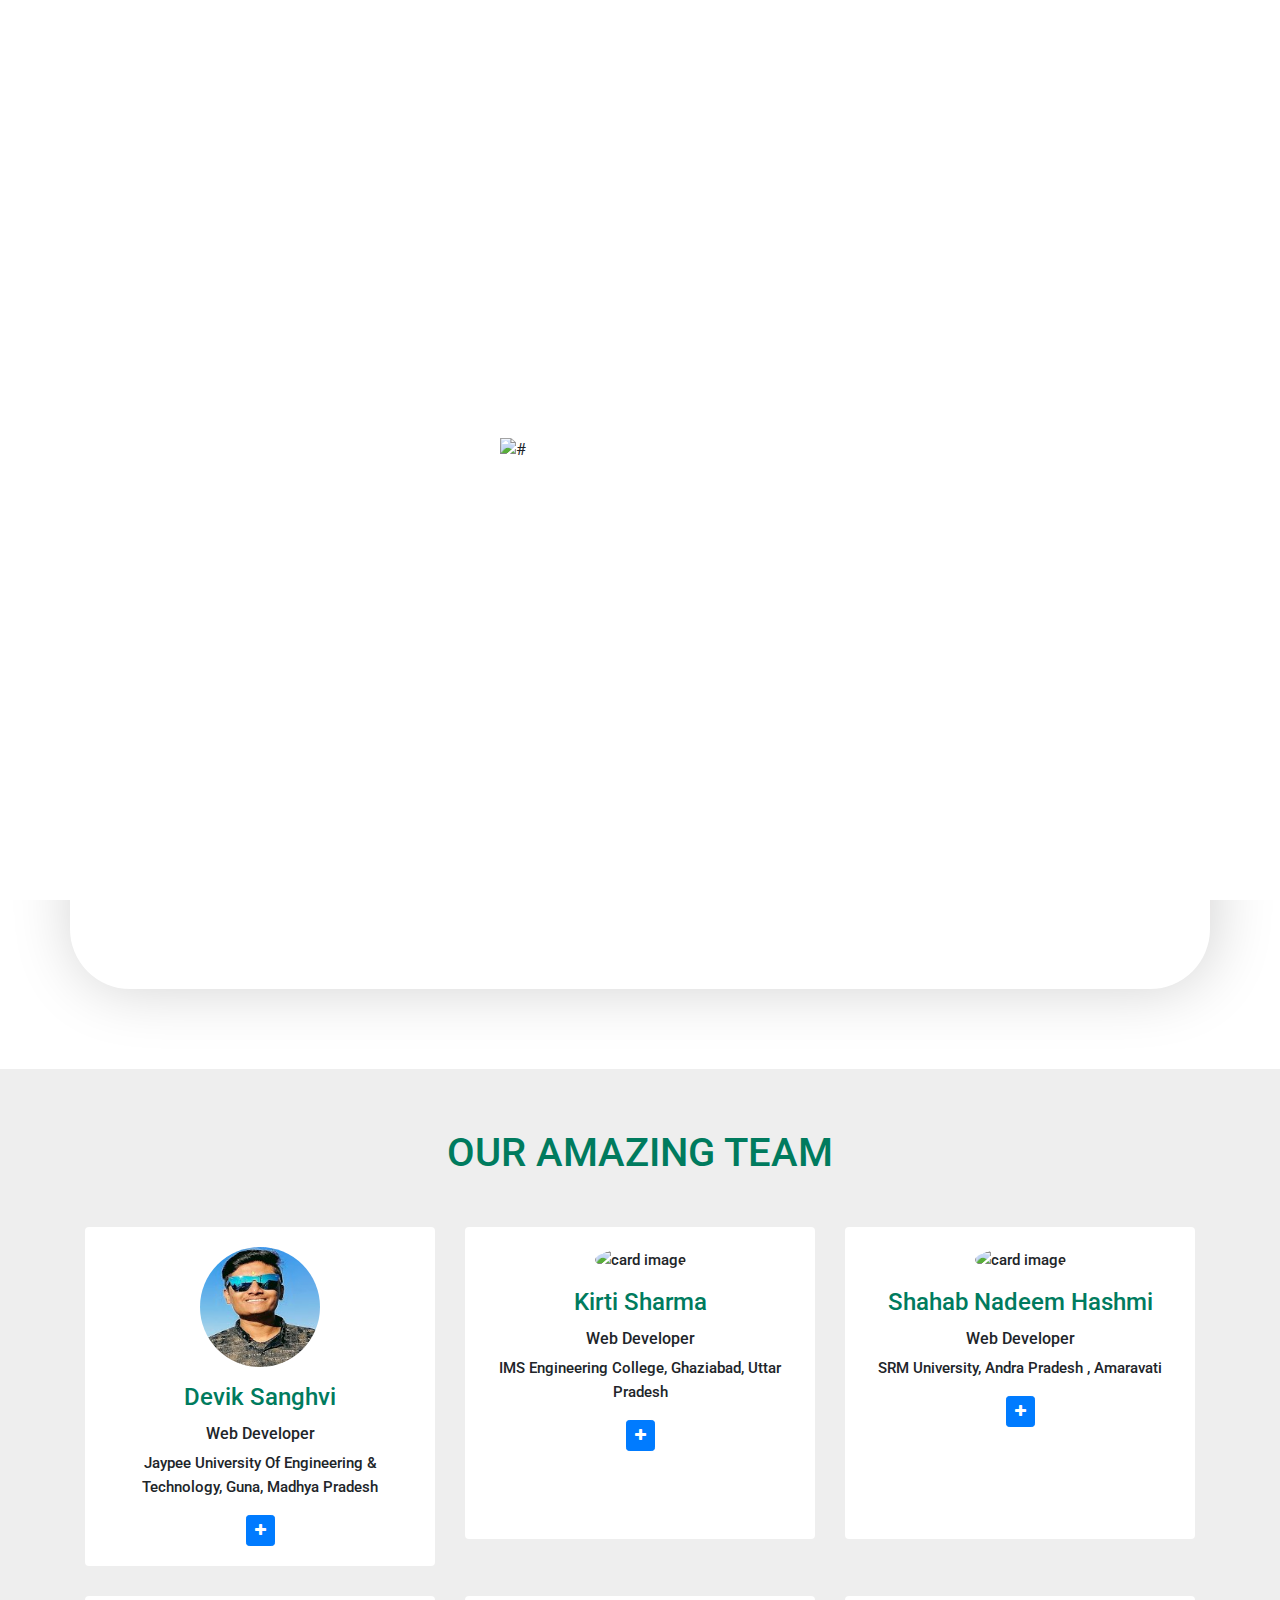
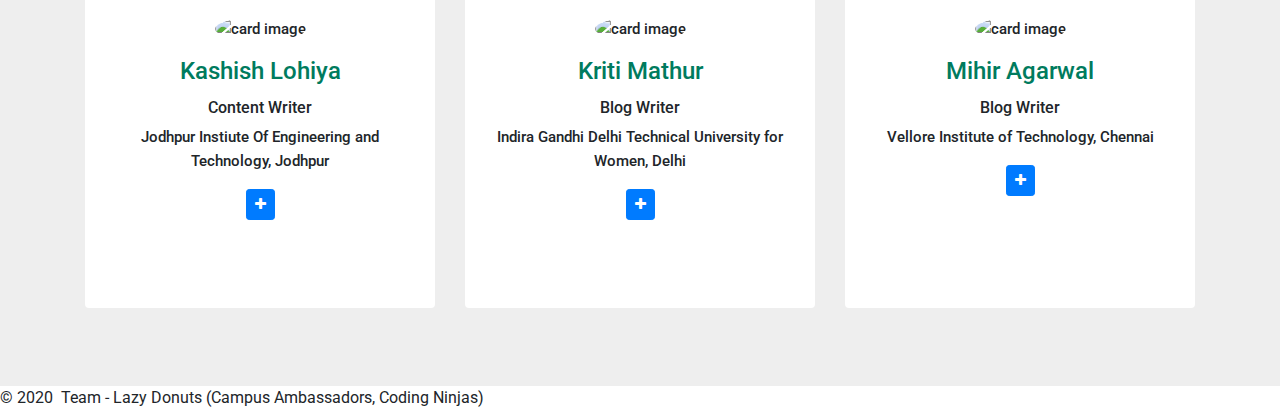
==== commit 8b053f7d: "added team cards again" ====
--- a/about.html
+++ b/about.html
@@ -22,7 +22,7 @@
       <link rel="icon" href="images/fevicon.png" type="image/gif" />
       <!-- Scrollbar Custom CSS -->
       <link rel="stylesheet" href="https://netdna.bootstrapcdn.com/font-awesome/4.0.3/css/font-awesome.css">
-       <link rel="stylesheet" href="css/owl.carousel.min.css"> 
+      <link rel="stylesheet" href="css/owl.carousel.min.css"> 
       <link rel="stylesheet" href="https://cdnjs.cloudflare.com/ajax/libs/fancybox/2.1.5/jquery.fancybox.min.css" media="screen">
       <link rel="stylesheet" href="https://rawgit.com/LeshikJanz/libraries/master/Bootstrap/baguetteBox.min.css">
       <!--[if lt IE 9]>
@@ -84,9 +84,15 @@
                    <div class="col-md-7">
                   <div class="titlepage text_align_left">
                      <h2>About Corona Virus </h2>
-                     <p>English. Many desktop publishing packages and web page editors now use Lorem Ipsum as their default model text, and a search for
-                     </p>
-                     <a class="read_more" href="about.html">About More</a>
+                     <p><strong>Coronaviruses general info:</strong><br>
+  
+  Coronaviruses are a group of related RNA viruses that cause diseases in mammals and birds. In humans, these viruses cause respiratory tract infections that can range from mild to lethal. Mild illnesses include some cases of the common cold while more lethal varieties can cause SARS, MERS, and COVID-19. Symptoms in other species vary: in chickens, they cause an upper respiratory tract disease, while in cows and pigs they cause diarrhea. There are as yet no vaccines or antiviral drugs to prevent or treat human coronavirus infections.<br>
+
+
+<strong>Covid-19 History:</strong><br>
+
+  Coronavirus disease 2019 (COVID-19) is an infectious disease caused by severe acute respiratory syndrome coronavirus 2. It was first identified in December 2019 in Wuhan, China, and has since spread globally, resulting in an ongoing pandemic.
+                     </p>                     
                   </div>
                </div>
                <div class="col-md-5">
@@ -114,7 +120,7 @@
                                     <p><img class=" img-fluid" src="images/baba.jpg" alt="card image"></p>
                                     <h4 class="card-title">Devik Sanghvi</h4>
                                     <h6>Web Developer</h6>
-                                    <p class="card-text">Jaypee University Of Engineering & Technology Guna (M.P).</p>
+                                    <p class="card-text">Jaypee University Of Engineering & Technology, Guna, Madhya Pradesh</p>
                                     <a href="#" class="btn btn-primary btn-sm"><i class="fa fa-plus"></i></a>
                                 </div>
                             </div>
@@ -124,7 +130,10 @@
                                 <div class="card-body text-center mt-4">
                                     <h4 class="card-title">Devik Sanghvi</h4>
                                      <h6>Web Developer</h6>
-                                    <p class="card-text">Devik is a student of 2nd year CSE from Jaypee University Of Engineering & Technology Guna (M.P).</p>
+                                    <p class="card-text">Jaypee University Of Engineering & Technology, Guna, Madhya Pradesh</p>
+                                    <p class="card-text">Bachelors of Technology</p>
+                                    <p class="card-text">CSE</p>
+                                    <p class="card-text">2018-2022</p>
                                     <ul class="list-inline">
                                         <li class="list-inline-item">
                                             <a class="social-icon text-xs-center" target="_blank" href="https://www.facebook.com/devik.sanghvi.5">
@@ -132,7 +141,7 @@
                                             </a>
                                         </li>
                                         <li class="list-inline-item">
-                                            <a class="social-icon text-xs-center" target="_blank" href="https://www.instagram.com/">
+                                            <a class="social-icon text-xs-center" target="_blank" href="https://www.instagram.com/mr.devik_sanghvi_porwal/">
                                                 <i class="fa fa-instagram"></i>
                                             </a>
                                         </li>
@@ -161,10 +170,10 @@
                         <div class="frontside">
                             <div class="card">
                                 <div class="card-body text-center">
-                                    <p><img class=" img-fluid" src="https://sunlimetech.com/portfolio/boot4menu/assets/imgs/team/img_05.png" alt="card image"></p>
+                                    <p><img class=" img-fluid" src="images/kirti.jpg" alt="card image"></p>
                                     <h4 class="card-title">Kirti Sharma</h4>
                                      <h6>Web Developer</h6>
-                                    <p class="card-text"> IMS Engineering College, Ghaziabad.</p>
+                                    <p class="card-text"> IMS Engineering College, Ghaziabad, Uttar Pradesh</p>
                                     <a href="#" class="btn btn-primary btn-sm"><i class="fa fa-plus"></i></a>
                                 </div>
                             </div>
@@ -174,7 +183,10 @@
                                 <div class="card-body text-center mt-4">
                                     <h4 class="card-title">Kirti Sharma</h4>
                                      <h6>Web Developer</h6>
-                                    <p class="card-text">Kirti is a student of 2nd year CSE from IMS Engineering College, Ghaziabad.</p>
+                                    <p class="card-text">IMS Engineering Collge, Ghaziabad, Uttar Pradesh</p>
+                                    <p class="card-text">Bachelors of Technology</p>
+                                    <p class="card-text">CSE</p>
+                                    <p class="card-text">2018-2022</p>
                                     <ul class="list-inline">
                                         <li class="list-inline-item">
                                             <a class="social-icon text-xs-center" target="_blank" href="https://www.facebook.com/100026110008019">
@@ -182,17 +194,17 @@
                                             </a>
                                         </li>
                                         <li class="list-inline-item">
-                                            <a class="social-icon text-xs-center" target="_blank" href=" www.instagram.com/kiiirtiiii">
+                                            <a class="social-icon text-xs-center" target="_blank" href="http://www.instagram.com/kiiirtiiii">
                                                 <i class="fa fa-instagram"></i>
                                             </a>
                                         </li>
                                         <li class="list-inline-item">
-                                            <a class="social-icon text-xs-center" target="_blank" href=" https://www.linkedin.com/in/kirti-sharma-0333131a0">
+                                            <a class="social-icon text-xs-center" target="_blank" href="https://www.linkedin.com/in/kirti-sharma-0333131a0">
                                                 <i class="fa fa-linkedin"></i>
                                             </a>
                                         </li>
                                         <li class="list-inline-item">
-                                            <a class="social-icon text-xs-center" target="_blank" href="github.com/kirtisharma05">
+                                            <a class="social-icon text-xs-center" target="_blank" href="http://github.com/kirtisharma05">
                                                 <i class="fa fa-github"></i>
                                             </a>
                                         </li>
@@ -211,10 +223,10 @@
                         <div class="frontside">
                             <div class="card">
                                 <div class="card-body text-center">
-                                    <p><img class=" img-fluid" src="https://sunlimetech.com/portfolio/boot4menu/assets/imgs/team/img_05.png" alt="card image"></p>
-                                    <h4 class="card-title">Sahab Nadeem Hashmi</h4>
+                                    <p><img class=" img-fluid" src="images/shahab2.jpeg" alt="card image"></p>
+                                    <h4 class="card-title">Shahab Nadeem Hashmi</h4>
                                      <h6>Web Developer</h6>
-                                    <p class="card-text">SRM University A.P.</p>
+                                    <p class="card-text">SRM University,  Andra Pradesh ,  Amaravati</p>
                                     <a href="#" class="btn btn-primary btn-sm"><i class="fa fa-plus"></i></a>
                                 </div>
                             </div>
@@ -222,9 +234,12 @@
                         <div class="backside">
                             <div class="card">
                                 <div class="card-body text-center mt-4">
-                                    <h4 class="card-title">Sahab Nadeem Hashmi</h4>
+                                    <h4 class="card-title">Shahab Nadeem Hashmi</h4>
                                      <h6>Web Developer</h6>
-                                    <p class="card-text">Sahab is a student of 2nd year CSE from SRM University A.P.</p>
+                                    <p class="card-text">SRM University,  Andra Pradesh,  Amratvati</p>
+                                    <p class="card-text">Bachelors of Technology</p>
+                                    <p class="card-text">CSE</p>
+                                    <p class="card-text">2018-2022</p>
                                     <ul class="list-inline">
                                         <li class="list-inline-item">
                                             <a class="social-icon text-xs-center" target="_blank" href="https://www.facebook.com/kingsnh03">
@@ -232,17 +247,17 @@
                                             </a>
                                         </li>
                                         <li class="list-inline-item">
-                                            <a class="social-icon text-xs-center" target="_blank" href="">
+                                            <a class="social-icon text-xs-center" target="_blank" href="https://www.instagram.com/itssnh3003/">
                                                 <i class="fa fa-instagram"></i>
                                             </a>
                                         </li>
                                         <li class="list-inline-item">
-                                            <a class="social-icon text-xs-center" target="_blank" href="LinkedIn.com/in/snh3003">
+                                            <a class="social-icon text-xs-center" target="_blank" href="http://www.linkedin.com/in/snh3003">
                                                 <i class="fa fa-linkedin"></i>
                                             </a>
                                         </li>
                                         <li class="list-inline-item">
-                                            <a class="social-icon text-xs-center" target="_blank" href="GitHub.com/snh3003">
+                                            <a class="social-icon text-xs-center" target="_blank" href="http://www.gitHub.com/snh3003">
                                                 <i class="fa fa-github"></i>
                                             </a>
                                         </li>
@@ -261,10 +276,10 @@
                         <div class="frontside">
                             <div class="card">
                                 <div class="card-body text-center">
-                                    <p><img class=" img-fluid" src="https://sunlimetech.com/portfolio/boot4menu/assets/imgs/team/img_04.jpg" alt="card image"></p>
+                                    <p><img class=" img-fluid" src="images/kashish2.jpeg" alt="card image"></p>
                                     <h4 class="card-title">Kashish Lohiya</h4>
-                                    <h6>Content Finder</h6>
-                                    <p class="card-text">Jodhpur Instiute Of Engineering and Technology Jodhpur.</p>
+                                    <h6>Content Writer</h6>
+                                    <p class="card-text">Jodhpur Instiute Of Engineering and Technology, Jodhpur</p>
                                     <a href="#" class="btn btn-primary btn-sm"><i class="fa fa-plus"></i></a>
                                 </div>
                             </div>
@@ -273,11 +288,14 @@
                             <div class="card">
                                 <div class="card-body text-center mt-4">
                                     <h4 class="card-title">Kashish Lohiya</h4>
-                                    <h6>Content Finder</h6>
-                                    <p class="card-text">Kashish is a student of 3rd year ECE from Jodhpur Instiute Of Engineering and Technology Jodhpur.</p>
+                                    <h6>Content Writer</h6>
+                                    <p class="card-text">Jodhpur Instiute Of Engineering and Technology, Jodhpur</p>
+                                    <p class="card-text">Bachelors of Technology</p>
+                                    <p class="card-text">ECE</p>
+                                    <p class="card-text">2017-2021</p>
                                     <ul class="list-inline">
                                         <li class="list-inline-item">
-                                            <a class="social-icon text-xs-center" target="_blank" href="fb.com/kashishlohiya">
+                                            <a class="social-icon text-xs-center" target="_blank" href="https://www.facebook.com/kashishlohiya5999">
                                                 <i class="fa fa-facebook"></i>
                                             </a>
                                         </li>
@@ -287,7 +305,7 @@
                                             </a>
                                         </li>
                                         <li class="list-inline-item">
-                                            <a class="social-icon text-xs-center" target="_blank" href=" linkedin.com/in/kashish-lohiya-281976180">
+                                            <a class="social-icon text-xs-center" target="_blank" href="http://linkedin.com/in/kashish-lohiya-281976180">
                                                 <i class="fa fa-linkedin"></i>
                                             </a>
                                         </li>
@@ -311,10 +329,10 @@
                         <div class="frontside">
                             <div class="card">
                                 <div class="card-body text-center">
-                                    <p><img class=" img-fluid" src="https://sunlimetech.com/portfolio/boot4menu/assets/imgs/team/img_05.png" alt="card image"></p>
-                                    <h4 class="card-title">Mihir Agarwal</h4>
-                                    <h6>Content Finder</h6>
-                                    <p class="card-text">Vellore Institute Of Technology.</p>
+                                  <p><img class=" img-fluid" src="images/kriti.jpeg" alt="card image"></p>
+                                    <h4 class="card-title">Kriti Mathur</h4>
+                                    <h6>Blog Writer</h6>
+                                    <p class="card-text">Indira Gandhi Delhi Technical University for Women, Delhi</p>
                                     <a href="#" class="btn btn-primary btn-sm"><i class="fa fa-plus"></i></a>
                                 </div>
                             </div>
@@ -322,30 +340,28 @@
                         <div class="backside">
                             <div class="card">
                                 <div class="card-body text-center mt-4">
-                                    <h4 class="card-title">Mihir Agarwal</h4>
-                                    <h6>Content Finder</h6>
-                                    <p class="card-text">Mihir is a student of 2nd year CSE from Vellore Institute Of Technology.</p>
-                                    <ul class="list-inline">
-                                        <li class="list-inline-item">
-                                            <a class="social-icon text-xs-center" target="_blank" href=" https://www.facebook.com/profile.php?id=100010116482524">
-                                                <i class="fa fa-facebook"></i>
-                                            </a>
-                                        </li>
-                                        <li class="list-inline-item">
-                                            <a class="social-icon text-xs-center" target="_blank" href="https://www.instagram.com/mihiragarwal_0211/?hl=en">
-                                                <i class="fa fa-instagram"></i>
-                                            </a>
-                                        </li>
-                                        <li class="list-inline-item">
-                                            <a class="social-icon text-xs-center" target="_blank" href="https://www.linkedin.com/in/mihir-agarwal-a6a325106/">
-                                                <i class="fa fa-github"></i>
-                                            </a>
-                                        </li>
-                                        <li class="list-inline-item">
-                                            <a class="social-icon text-xs-center" target="_blank" href="https://github.com/mihir-agarwal0211/">
-                                                <i class="fa fa-linkedin"></i>
-                                            </a>
-                                        </li>
+                                  <h4 class="card-title">Kriti Mathur</h4>
+                                   <h6>Blog Writer</h6>
+                                  <p class="card-text">Indira Gandhi Delhi Technical University for Women, Delhi</p>
+                                  <p class="card-text">Bachelors of Technology</p>
+                                  <p class="card-text">IT</p>
+                                  <p class="card-text">2019-2023</p>
+                                  <ul class="list-inline">
+                                      <li class="list-inline-item">
+                                          <a class="social-icon text-xs-center" target="_blank" href="https://www.facebook.com/kriti.mathur.186">
+                                              <i class="fa fa-facebook"></i>
+                                          </a>
+                                      </li>
+                                      <li class="list-inline-item">
+                                          <a class="social-icon text-xs-center" target="_blank" href="https://www.instagram.com/_kritimathur_">
+                                              <i class="fa fa-instagram"></i>
+                                          </a>
+                                      </li>
+                                      <li class="list-inline-item">
+                                          <a class="social-icon text-xs-center" target="_blank" href="https://www.linkedin.com/in/kriti-mathur-187423192">
+                                              <i class="fa fa-linkedin"></i>
+                                          </a>
+                                      </li>
                                     </ul>
                                 </div>
                             </div>
@@ -361,9 +377,10 @@
                         <div class="frontside">
                             <div class="card">
                                 <div class="card-body text-center">
-                                    <p><img class=" img-fluid" src="https://sunlimetech.com/portfolio/boot4menu/assets/imgs/team/img_06.jpg" alt="card image"></p>
-                                    <h4 class="card-title">Sunlimetech</h4>
-                                    <p class="card-text">This is basic card with image on top, title, description and button.</p>
+                                  <p><img class=" img-fluid" src="images/mihir.jpeg" alt="card image"></p>
+                                    <h4 class="card-title">Mihir Agarwal</h4>
+                                    <h6>Blog Writer</h6>
+                                    <p class="card-text">Vellore Institute of Technology, Chennai</p>
                                     <a href="#" class="btn btn-primary btn-sm"><i class="fa fa-plus"></i></a>
                                 </div>
                             </div>
@@ -371,28 +388,32 @@
                         <div class="backside">
                             <div class="card">
                                 <div class="card-body text-center mt-4">
-                                    <h4 class="card-title">Sunlimetech</h4>
-                                    <p class="card-text">This is basic card with image on top, title, description and button.This is basic card with image on top, title, description and button.This is basic card with image on top, title, description and button.</p>
-                                    <ul class="list-inline">
-                                        <li class="list-inline-item">
-                                            <a class="social-icon text-xs-center" target="_blank" href="#">
-                                                <i class="fa fa-facebook"></i>
-                                            </a>
-                                        </li>
-                                        <li class="list-inline-item">
-                                            <a class="social-icon text-xs-center" target="_blank" href="#">
-                                                <i class="fa fa-instagram"></i>
-                                            </a>
-                                        </li>
-                                        <li class="list-inline-item">
-                                            <a class="social-icon text-xs-center" target="_blank" href="#">
-                                                <i class="fa fa-linkedin"></i>
-                                            </a>
-                                        </li>
-                                        <li class="list-inline-item">
-                                            <a class="social-icon text-xs-center" target="_blank" href="#">
-                                                <i class="fa fa-github"></i>
-                                            </a>
+                                  <h4 class="card-title">Mihir Agarwal</h4>
+                                   <h6>Blog Writer</h6>
+                                  <p class="card-text">Vellore Institute of Technology, Chennai</p>
+                                  <p class="card-text">Bachelors of Technology</p>
+                                  <p class="card-text">CSE</p>
+                                  <p class="card-text">2018-2022</p>
+                                  <ul class="list-inline">
+                                      <li class="list-inline-item">
+                                          <a class="social-icon text-xs-center" target="_blank" href="https://www.facebook.com/profile.php?id=100010116482524">
+                                              <i class="fa fa-facebook"></i>
+                                          </a>
+                                      </li>
+                                      <li class="list-inline-item">
+                                          <a class="social-icon text-xs-center" target="_blank" href=" https://www.instagram.com/mihiragarwal_0211/?hl=en">
+                                              <i class="fa fa-instagram"></i>
+                                          </a>
+                                      </li>
+                                      <li class="list-inline-item">
+                                          <a class="social-icon text-xs-center" target="_blank" href="https://www.linkedin.com/in/mihir-agarwal-a6a325106/">
+                                              <i class="fa fa-linkedin"></i>
+                                          </a>
+                                      </li>
+                                      <li class="list-inline-item">
+                                          <a class="social-icon text-xs-center" target="_blank" href="http://github.com/mihir-agarwal0211/">
+                                              <i class="fa fa-github"></i>
+                                          </a>
                                         </li>
                                     </ul>
                                 </div>
@@ -475,5 +496,7 @@
       <script src="https://cdnjs.cloudflare.com/ajax/libs/baguettebox.js/1.8.1/baguetteBox.min.js"></script>
       <script src="js/owl.carousel.min.js"></script>
       <script src="js/custom.js"></script>
+
+      <div id="copyright">© 2020&nbsp;&nbsp;Team - Lazy Donuts (Campus Ambassadors, Coding Ninjas)</div>
    </body>
 </html>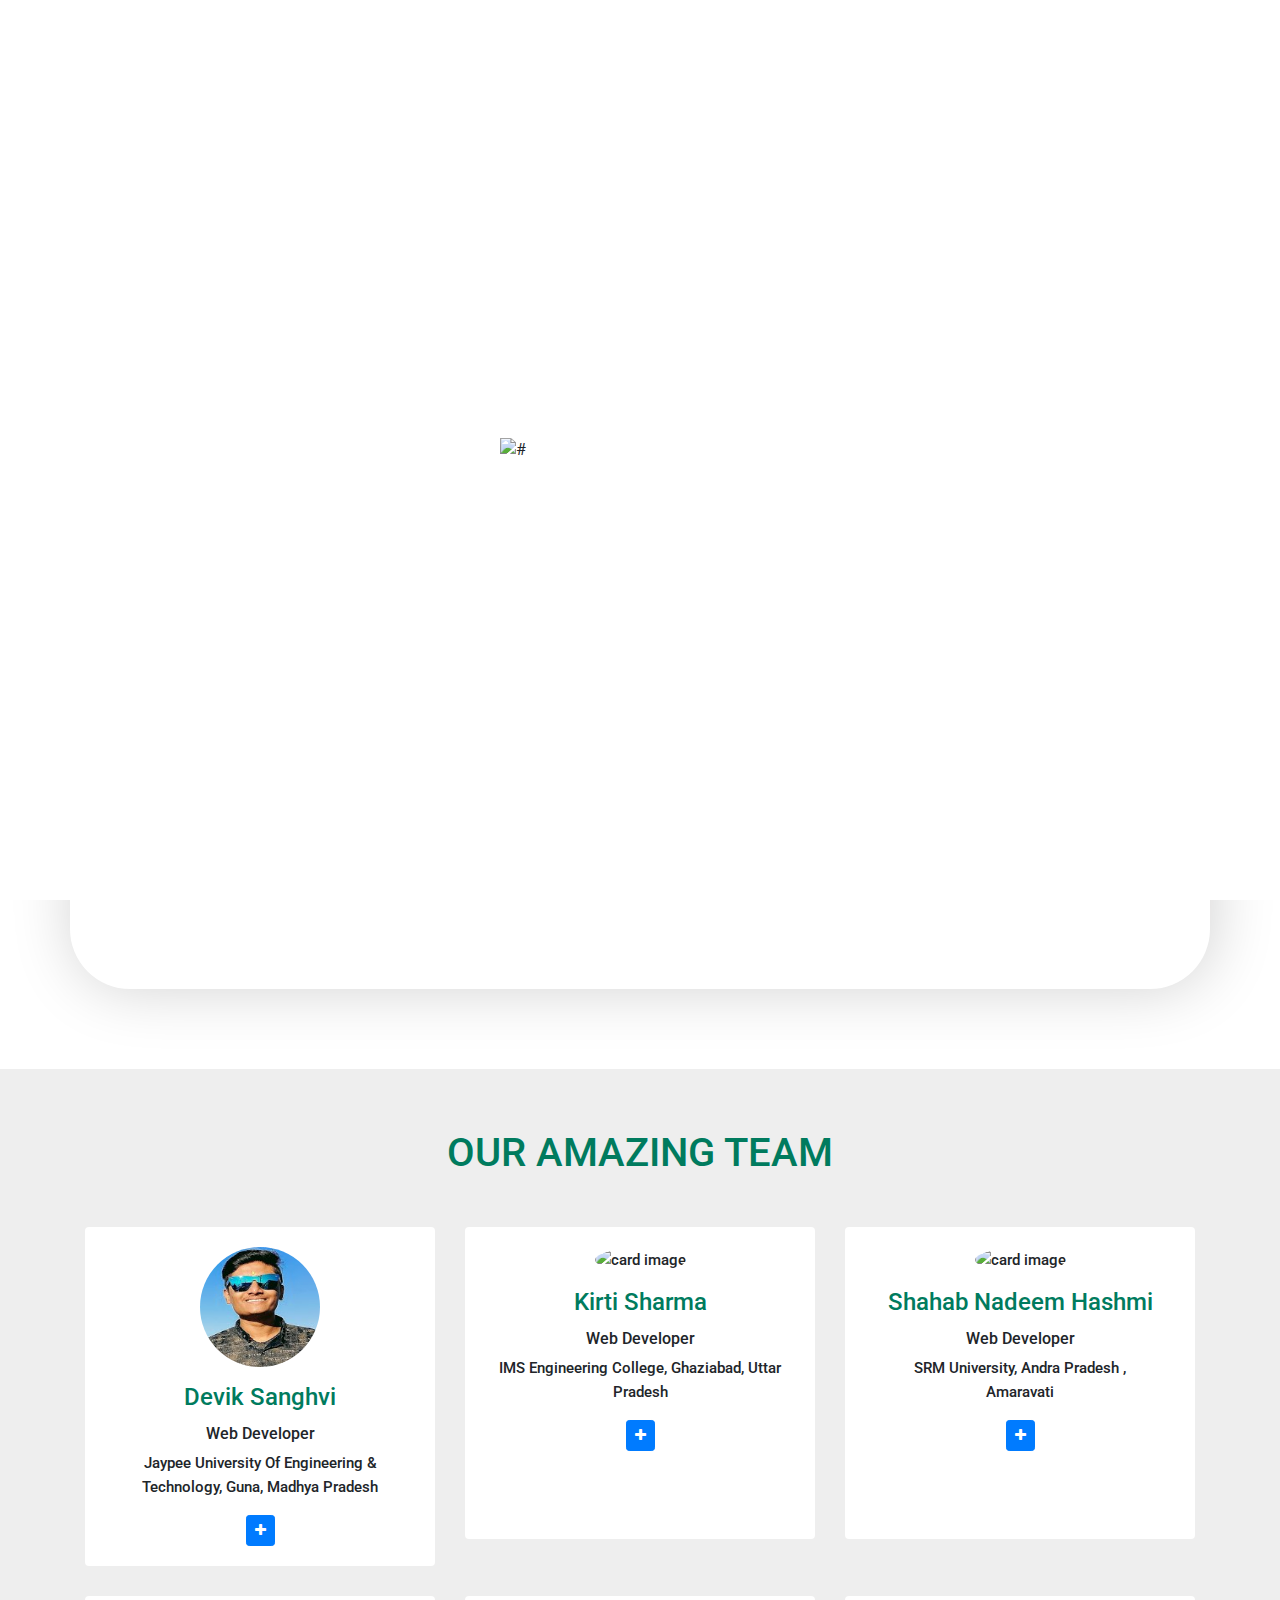
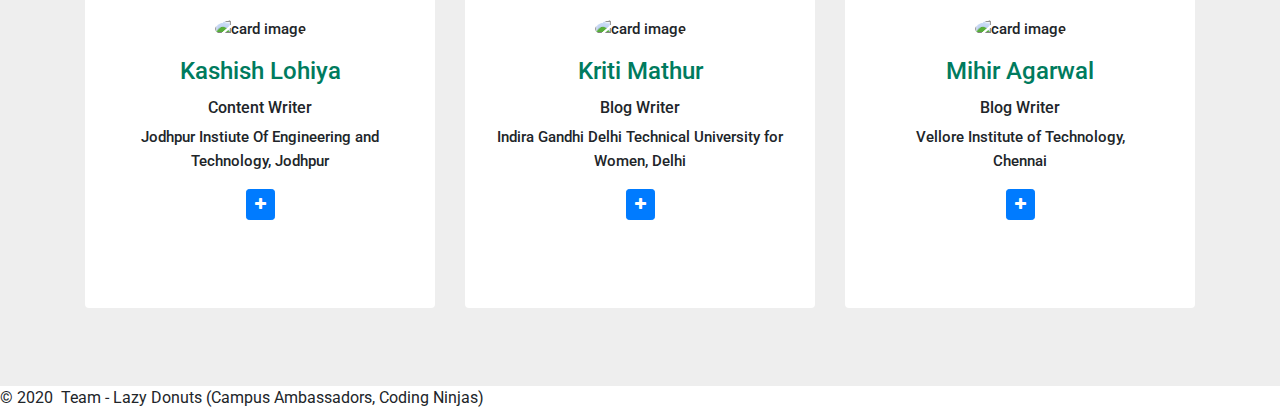
==== commit a0ef2225: "our team" ====
--- a/about.html
+++ b/about.html
@@ -226,7 +226,7 @@
                                     <p><img class=" img-fluid" src="images/shahab2.jpeg" alt="card image"></p>
                                     <h4 class="card-title">Shahab Nadeem Hashmi</h4>
                                      <h6>Web Developer</h6>
-                                    <p class="card-text">SRM University,  Andra Pradesh ,  Amaravati</p>
+                                    <p class="card-text">SRM University,  Andra Pradesh ,<br/>Amaravati</p>
                                     <a href="#" class="btn btn-primary btn-sm"><i class="fa fa-plus"></i></a>
                                 </div>
                             </div>
@@ -380,7 +380,7 @@
                                   <p><img class=" img-fluid" src="images/mihir.jpeg" alt="card image"></p>
                                     <h4 class="card-title">Mihir Agarwal</h4>
                                     <h6>Blog Writer</h6>
-                                    <p class="card-text">Vellore Institute of Technology, Chennai</p>
+                                    <p class="card-text">Vellore Institute of Technology,<br/>Chennai</p>
                                     <a href="#" class="btn btn-primary btn-sm"><i class="fa fa-plus"></i></a>
                                 </div>
                             </div>
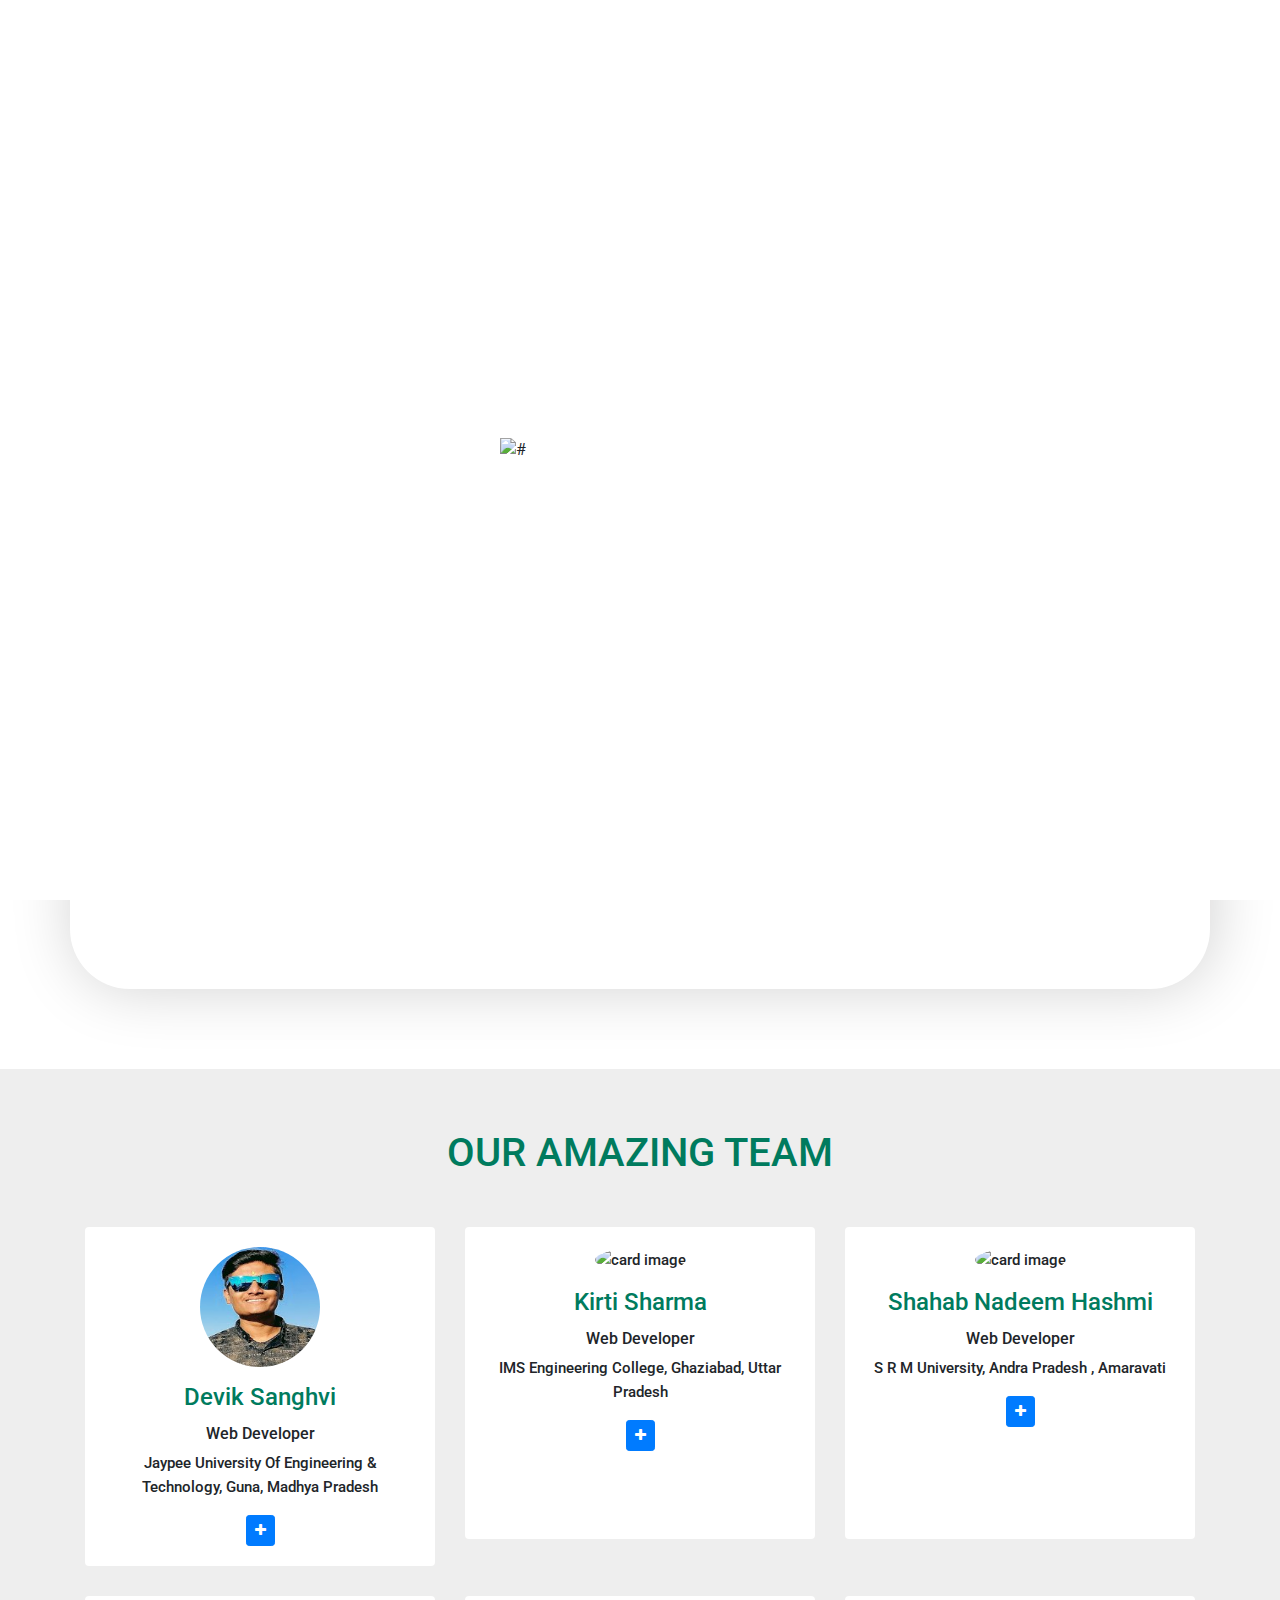
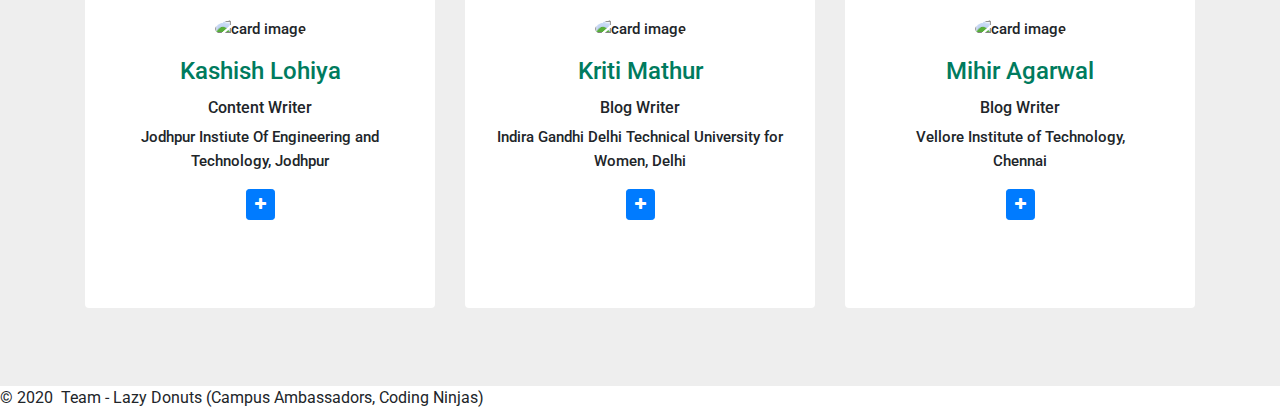
==== commit 6eb4937a: "final team cards" ====
--- a/about.html
+++ b/about.html
@@ -183,7 +183,7 @@
                                 <div class="card-body text-center mt-4">
                                     <h4 class="card-title">Kirti Sharma</h4>
                                      <h6>Web Developer</h6>
-                                    <p class="card-text">IMS Engineering Collge, Ghaziabad, Uttar Pradesh</p>
+                                    <p class="card-text">I M S Engineering Collge, Ghaziabad, Uttar Pradesh</p>
                                     <p class="card-text">Bachelors of Technology</p>
                                     <p class="card-text">CSE</p>
                                     <p class="card-text">2018-2022</p>
@@ -226,7 +226,7 @@
                                     <p><img class=" img-fluid" src="images/shahab2.jpeg" alt="card image"></p>
                                     <h4 class="card-title">Shahab Nadeem Hashmi</h4>
                                      <h6>Web Developer</h6>
-                                    <p class="card-text">SRM University,  Andra Pradesh ,<br/>Amaravati</p>
+                                    <p class="card-text">S R M University,  Andra Pradesh , Amaravati</p>
                                     <a href="#" class="btn btn-primary btn-sm"><i class="fa fa-plus"></i></a>
                                 </div>
                             </div>
@@ -236,7 +236,7 @@
                                 <div class="card-body text-center mt-4">
                                     <h4 class="card-title">Shahab Nadeem Hashmi</h4>
                                      <h6>Web Developer</h6>
-                                    <p class="card-text">SRM University,  Andra Pradesh,  Amratvati</p>
+                                    <p class="card-text">S R M University,  Andra Pradesh,  Amratvati</p>
                                     <p class="card-text">Bachelors of Technology</p>
                                     <p class="card-text">CSE</p>
                                     <p class="card-text">2018-2022</p>
@@ -390,7 +390,7 @@
                                 <div class="card-body text-center mt-4">
                                   <h4 class="card-title">Mihir Agarwal</h4>
                                    <h6>Blog Writer</h6>
-                                  <p class="card-text">Vellore Institute of Technology, Chennai</p>
+                                  <p class="card-text">Vellore&nbsp;&nbsp;Institute&nbsp;&nbsp;of&nbsp;&nbsp;Technology, Chennai</p>
                                   <p class="card-text">Bachelors of Technology</p>
                                   <p class="card-text">CSE</p>
                                   <p class="card-text">2018-2022</p>
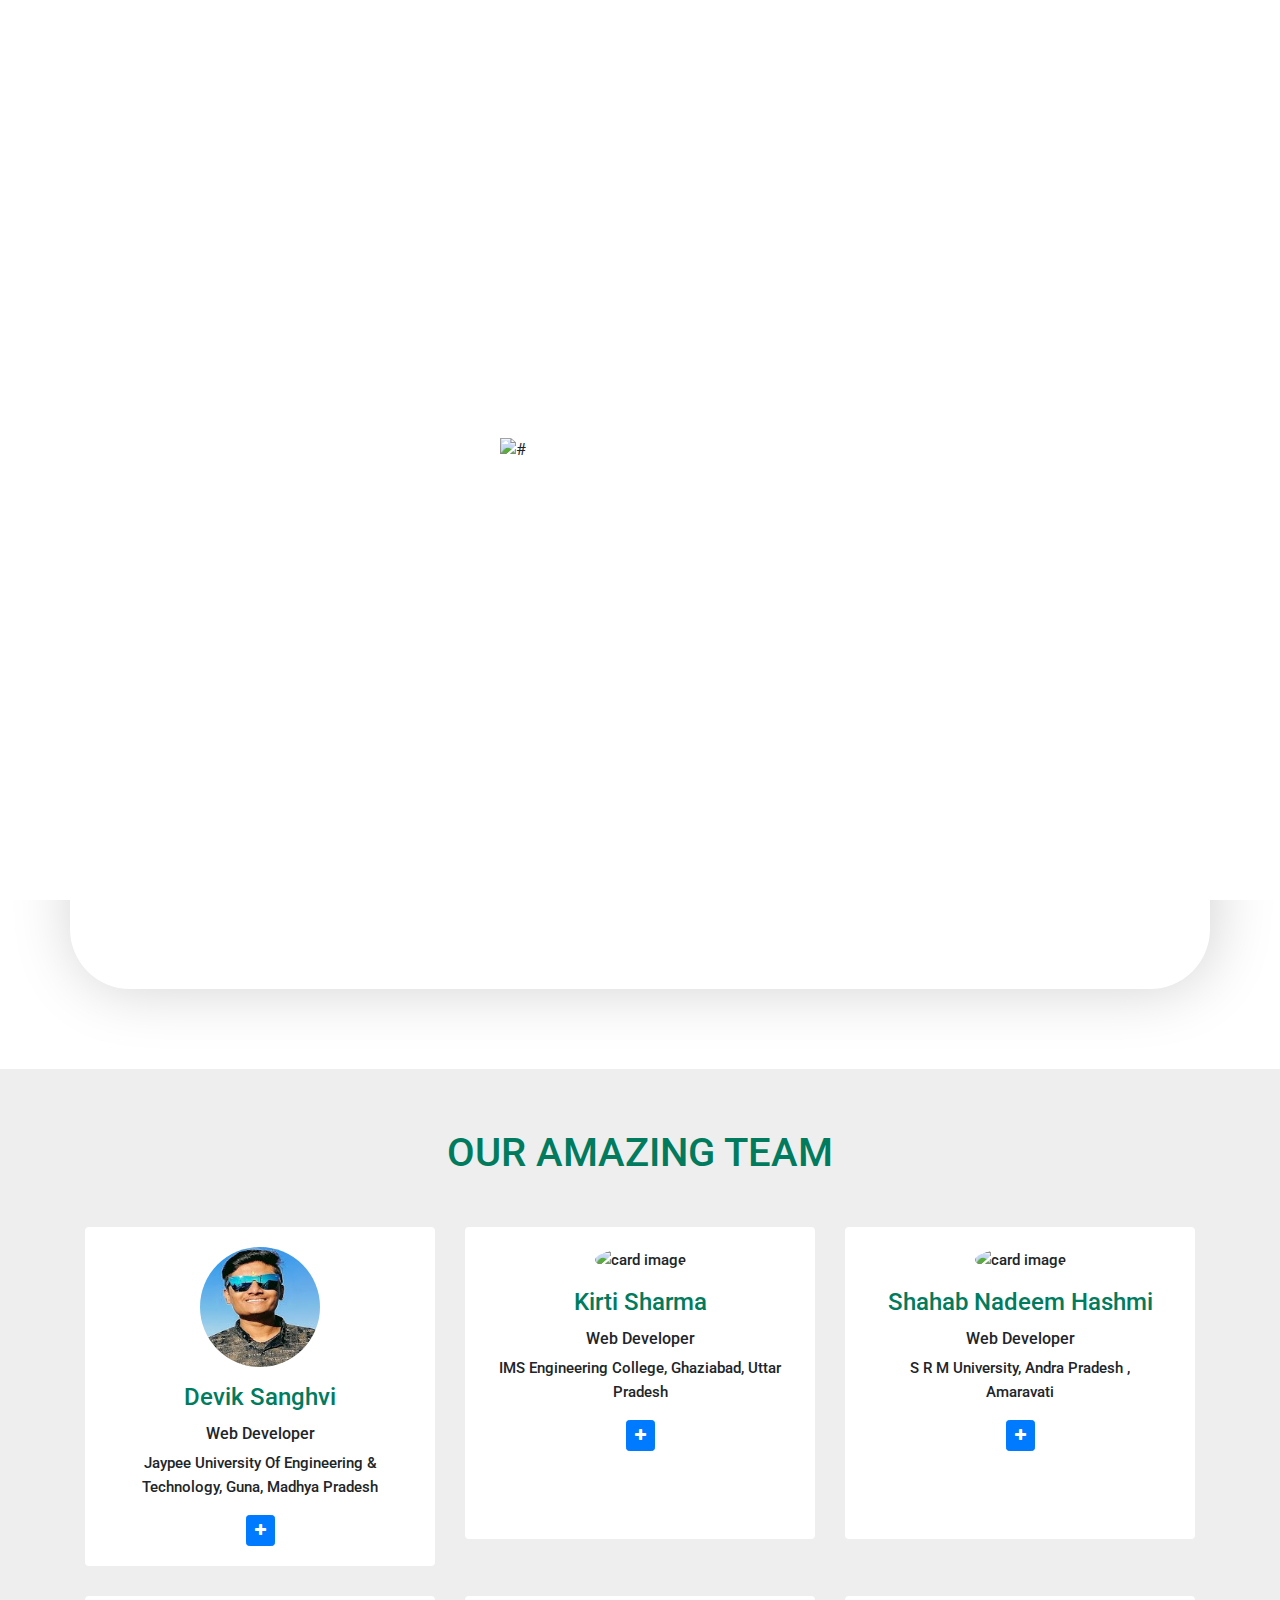
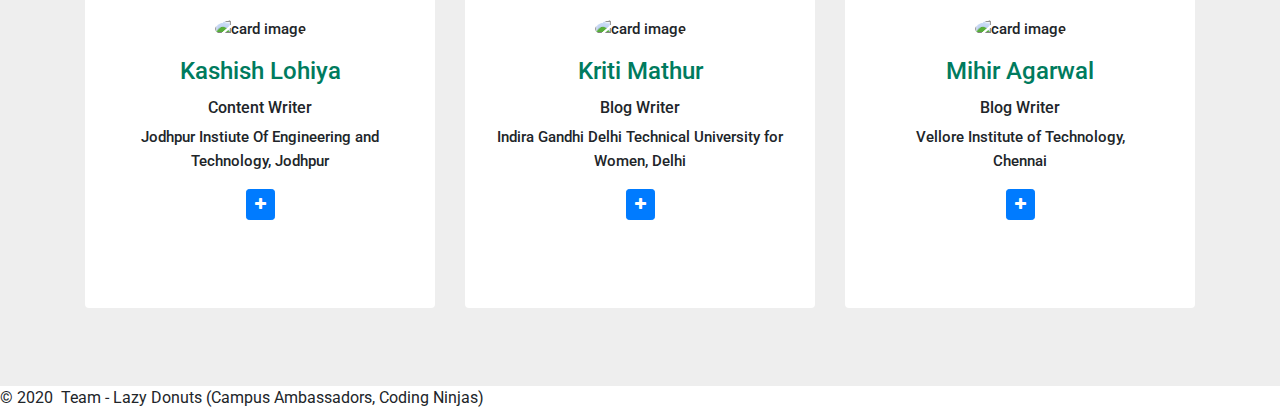
==== commit c40a7532: "final team cards" ====
--- a/about.html
+++ b/about.html
@@ -226,7 +226,7 @@
                                     <p><img class=" img-fluid" src="images/shahab2.jpeg" alt="card image"></p>
                                     <h4 class="card-title">Shahab Nadeem Hashmi</h4>
                                      <h6>Web Developer</h6>
-                                    <p class="card-text">S R M University,  Andra Pradesh , Amaravati</p>
+                                    <p class="card-text">S&nbsp;R&nbsp;M University, Andra Pradesh ,<br/>Amaravati</p>
                                     <a href="#" class="btn btn-primary btn-sm"><i class="fa fa-plus"></i></a>
                                 </div>
                             </div>
@@ -236,7 +236,7 @@
                                 <div class="card-body text-center mt-4">
                                     <h4 class="card-title">Shahab Nadeem Hashmi</h4>
                                      <h6>Web Developer</h6>
-                                    <p class="card-text">S R M University,  Andra Pradesh,  Amratvati</p>
+                                    <p class="card-text">S&nbsp;R&nbsp;M University,&nbsp;&nbsp;Andra Pradesh,&nbsp;&nbsp;Amratvati</p>
                                     <p class="card-text">Bachelors of Technology</p>
                                     <p class="card-text">CSE</p>
                                     <p class="card-text">2018-2022</p>
@@ -390,7 +390,7 @@
                                 <div class="card-body text-center mt-4">
                                   <h4 class="card-title">Mihir Agarwal</h4>
                                    <h6>Blog Writer</h6>
-                                  <p class="card-text">Vellore&nbsp;&nbsp;Institute&nbsp;&nbsp;of&nbsp;&nbsp;Technology, Chennai</p>
+                                  <p class="card-text">Vellore&nbsp;&nbsp;&nbsp;Insti&nbsp;tute&nbsp;&nbsp;of&nbsp;&nbsp;&nbsp;Technology,&nbsp;&nbsp;&nbsp;Chennai</p>
                                   <p class="card-text">Bachelors of Technology</p>
                                   <p class="card-text">CSE</p>
                                   <p class="card-text">2018-2022</p>
